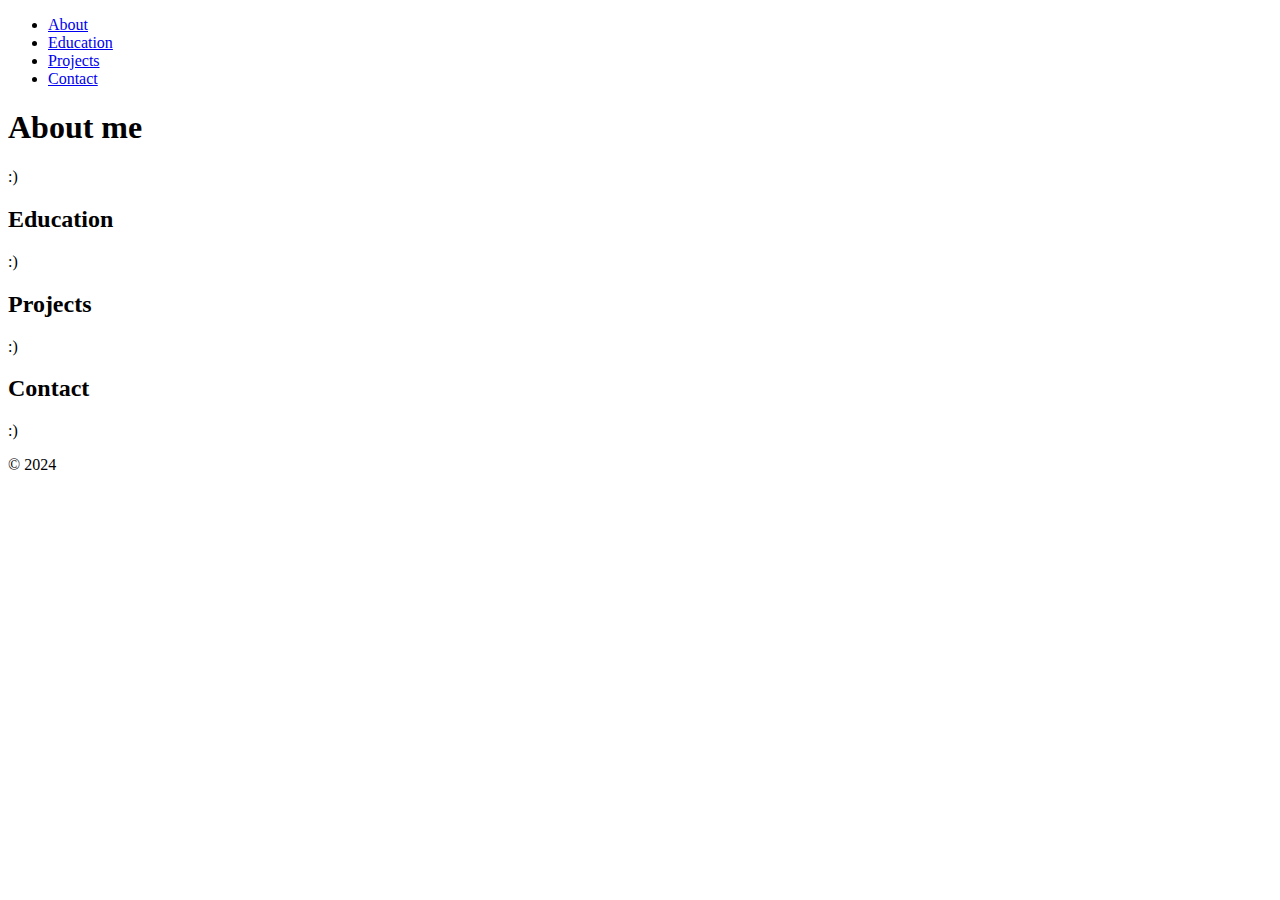
==== index.html @ d1e6a961 "feat: Initial portfolio structure" ====
<!DOCTYPE html>
<html lang="cs">
<head>
    <meta charset="UTF-8">
    <meta name="viewport" content="width=device-width, initial-scale=1.0">
    <title>Portfolio</title>
    <link rel="stylesheet" href="css/style.css">
</head>
<body>
<header>
    <nav>
        <ul>
            <li><a href="#about">About</a></li>
            <li><a href="#education">Education</a></li>
            <li><a href="#projects">Projects</a></li>
            <li><a href="#contact">Contact</a></li>
        </ul>
    </nav>
</header>

<section id="about">
    <h1>About me</h1>
    <p>:)</p>
</section>

<section id="education">
    <h2>Education</h2>
    <p>:)</p>
</section>

<section id="projects">
    <h2>Projects</h2>
    <p>:)</p>
</section>

<section id="contact">
    <h2>Contact</h2>
    <p>:)</p>
</section>

<footer>
    <p>&copy; 2024</p>
</footer>
</body>
</html>
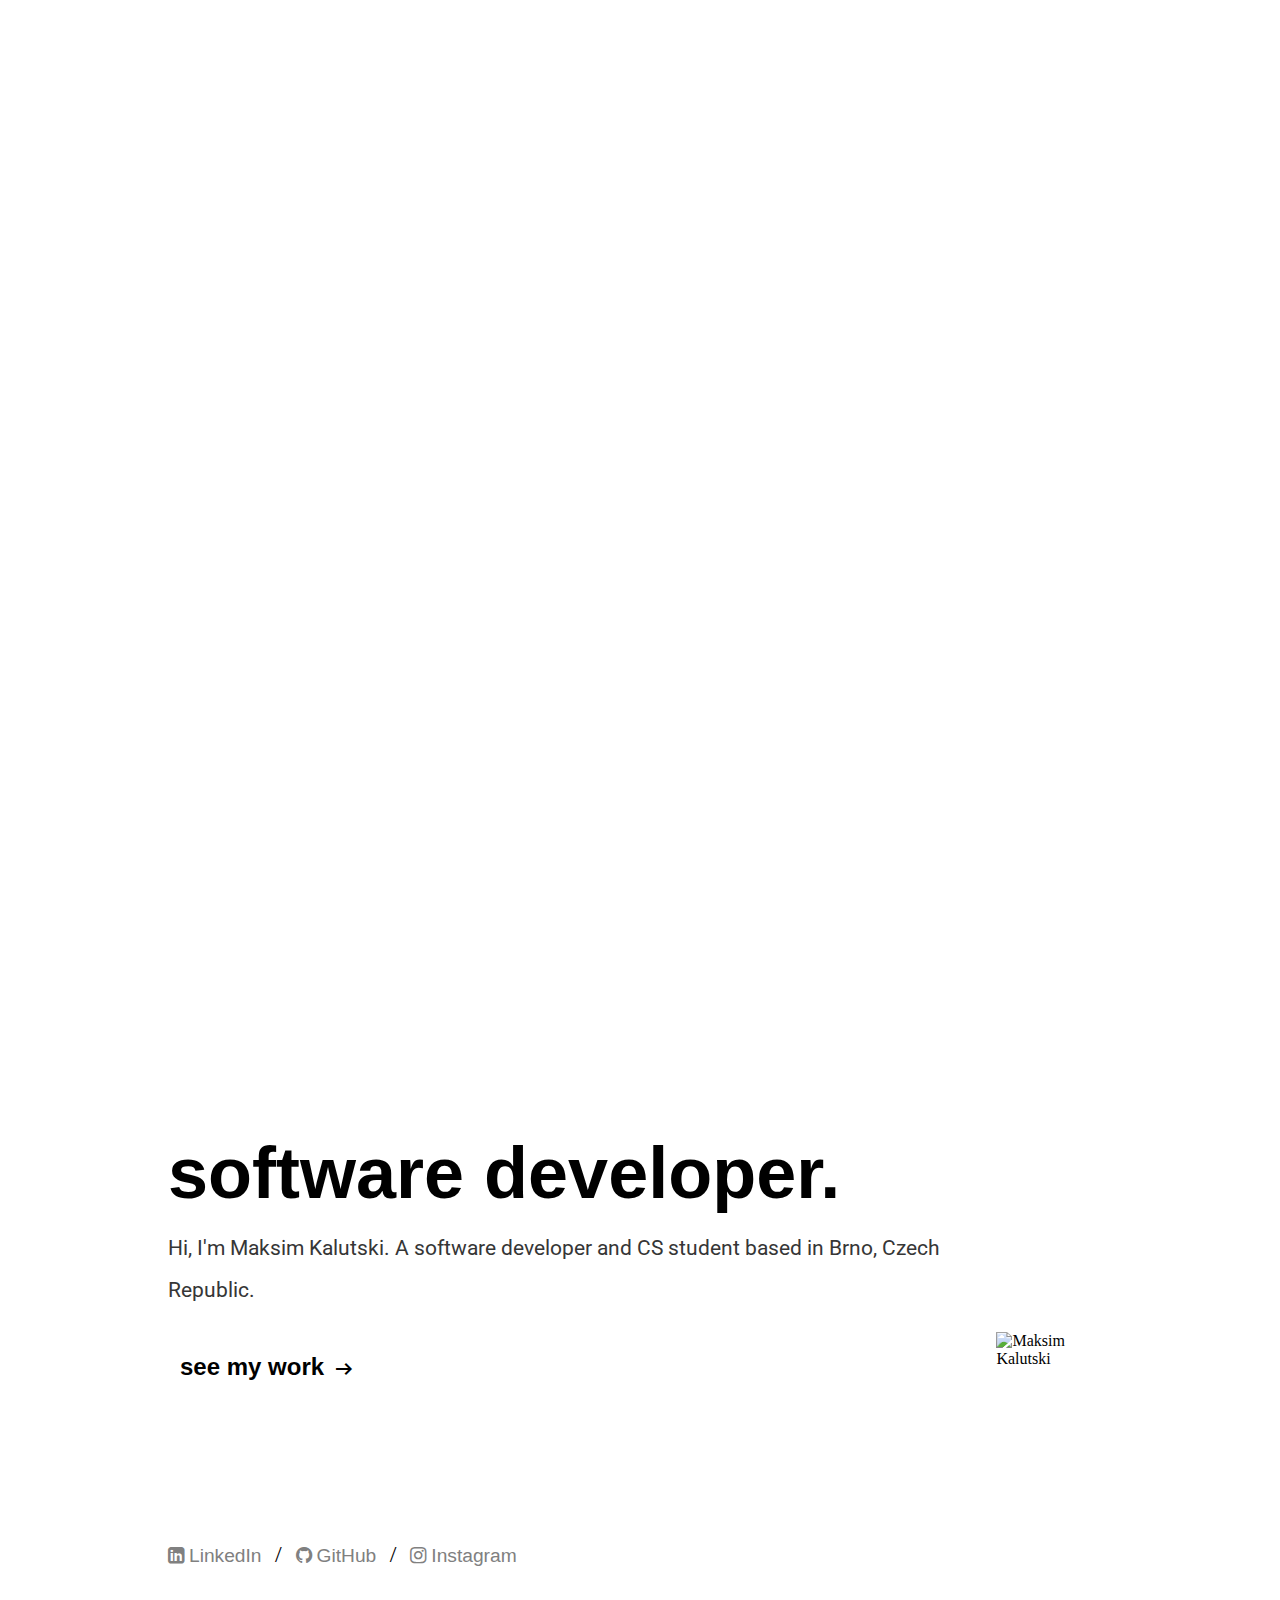
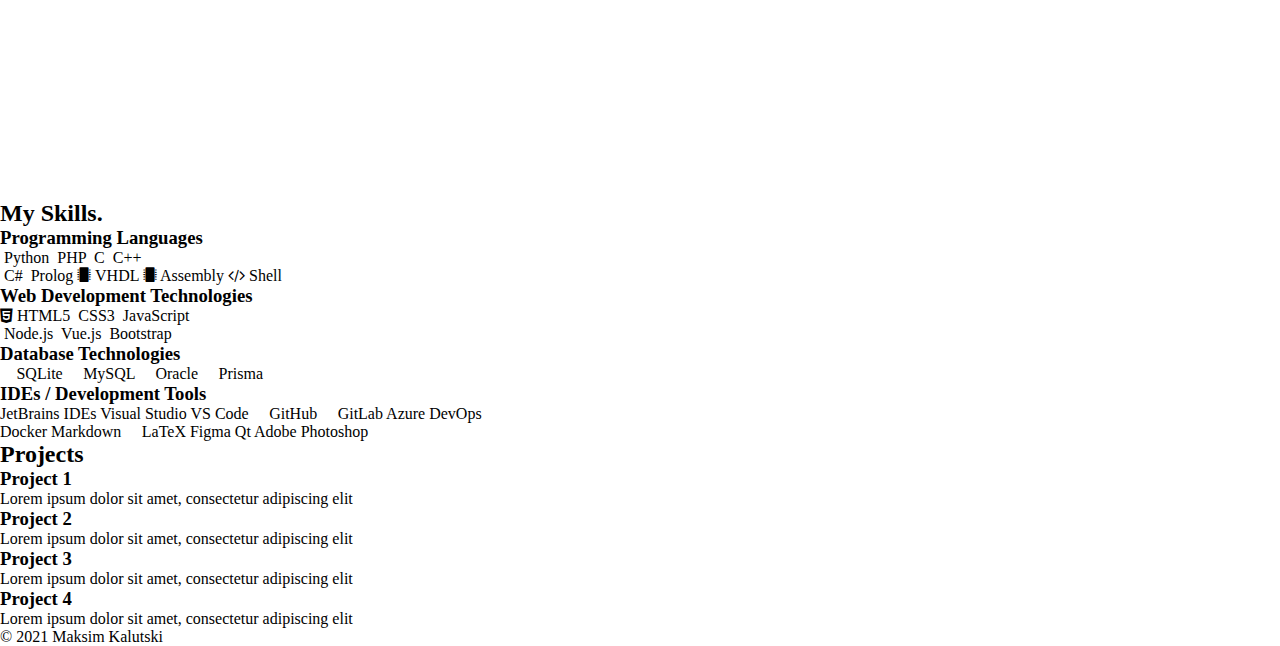
==== commit e22e79bc: "feat: added scroll on to button" ====
--- a/index.html
+++ b/index.html
@@ -3,43 +3,185 @@
 <head>
     <meta charset="UTF-8">
     <meta name="viewport" content="width=device-width, initial-scale=1.0">
-    <title>Portfolio</title>
+    <title>Maksim Kalutski</title>
+    <meta name="viewport" content="width=device-width, initial-scale=1">
+    <link rel="stylesheet" href="https://cdnjs.cloudflare.com/ajax/libs/font-awesome/4.7.0/css/font-awesome.min.css">
+    <link rel="stylesheet" href="https://fonts.googleapis.com/icon?family=Material+Icons">
+    <link rel="stylesheet"
+          href="https://fonts.googleapis.com/css2?family=Material+Symbols+Outlined:opsz,wght,FILL,GRAD@24,400,0,0"/>
     <link rel="stylesheet" href="css/style.css">
 </head>
 <body>
+<script src="js/main.js"></script>
+
+<button class="hamburger-button" aria-label="Toggle navigation">
+    <i class="material-icons">menu</i>
+</button>
 <header>
-    <nav>
-        <ul>
-            <li><a href="#about">About</a></li>
-            <li><a href="#education">Education</a></li>
-            <li><a href="#projects">Projects</a></li>
-            <li><a href="#contact">Contact</a></li>
-        </ul>
-    </nav>
+    <div class="nav-container">
+        <div class="hamburger">
+            <div class="line"></div>
+            <div class="line"></div>
+            <div class="line"></div>
+        </div>
+        <nav class="nav-bar">
+            <ul>
+                <li><a href="#about">About</a></li>
+                <li><a href="#skills">Skills</a></li>
+                <li><a href="#projects">Projects</a></li>
+            </ul>
+        </nav>
+    </div>
+    <div class="name">
+        <h1>
+            <span class="name-part">Maksim</span>
+            <span class="name-part">Kalutski</span>
+        </h1>
+    </div>
+    <div class="scroll-down-arrow">
+        <i class="material-icons">expand_more</i>
+    </div>
 </header>
 
 <section id="about">
-    <h1>About me</h1>
-    <p>:)</p>
+    <div class="about-content">
+        <div class="right">
+            <img src="images/me.jpg" alt="Maksim Kalutski">
+        </div>
+        <div class="left">
+            <h1>Software Developer.</h1>
+            <p> Hi, I'm Maksim Kalutski. A software developer and CS student based in Brno, Czech Republic. </p>
+
+            <h2>
+                <a href="#projects">
+                    See my work
+                    <span class="material-symbols-outlined">arrow_right_alt</span>
+                </a>
+            </h2>
+
+            <div class="social-links">
+                <span><a href="https://www.linkedin.com/in/maksim-kalutski-3b0784299/" target="_blank"
+                         rel="noopener noreferrer">
+                    <i class="fa fa-linkedin-square"></i><span>LinkedIn</span>
+                </a></span>
+                <span><a href="https://github.com/Defancet/" target="_blank" rel="noopener noreferrer">
+                    <i class="fa fa-github"></i><span>GitHub</span>
+                </a></span>
+                <span><a href="https://www.instagram.com/defancet/" target="_blank" rel="noopener noreferrer">
+                    <i class="fa fa-instagram"></i><span>Instagram</span>
+                </a></span>
+            </div>
+
+        </div>
+    </div>
 </section>
 
-<section id="education">
-    <h2>Education</h2>
-    <p>:)</p>
+<section id="skills">
+    <div class="skills-content">
+        <h2>My Skills.</h2>
+        <div class="skills-container">
+            <div class="skills-left">
+                <div class="programming-languages">
+                    <h3>Programming Languages</h3>
+                    <div class="programming-languages-left">
+                        <i class="fa fa-python"></i> <span>Python</span>
+                        <i class="fa fa-php"></i> <span>PHP</span>
+                        <i class="fa fa-cuttlefish"></i> <span>C</span>
+                        <i class="fa fa-cuttlefish"></i> <span>C++</span>
+                    </div>
+                    <div class="programming-languages-right">
+                        <i class="fa fa-cuttlefish"></i> <span>C#</span>
+                        <i class="fa fa-laptop-code"></i> <span>Prolog</span>
+                        <i class="fa fa-microchip"></i> <span>VHDL</span>
+                        <i class="fa fa-microchip"></i> <span>Assembly</span>
+                        <i class="fa fa-code"></i> <span>Shell</span>
+                    </div>
+                </div>
+                <div class="web-development">
+                    <h3>Web Development Technologies</h3>
+                    <div class="web-development-left">
+                        <i class="fa fa-html5"></i> <span>HTML5</span>
+                        <i class="fa fa-css3-alt"></i> <span>CSS3</span>
+                        <i class="fa fa-js-square"></i> <span>JavaScript</span>
+                    </div>
+                    <div class="web-development-right">
+                        <i class="fa fa-node"></i> <span>Node.js</span>
+                        <i class="fa fa-vuejs"></i> <span>Vue.js</span>
+                        <i class="fa fa-bootstrap"></i> <span>Bootstrap</span>
+                    </div>
+                </div>
+            </div>
+            <div class="skills-right">
+                <div class="database">
+                    <h3>Database Technologies</h3>
+                    <i class="fas fa-database"></i> <span>SQLite</span>
+                    <i class="fas fa-database"></i> <span>MySQL</span>
+                    <i class="fas fa-database"></i> <span>Oracle</span>
+                    <i class="fas fa-server"></i> <span>Prisma</span>
+                </div>
+                <div class="development">
+                    <h3>IDEs / Development Tools</h3>
+                    <div class="development-left">
+                        <i class="fas fa-laptop-code"></i> <span>JetBrains IDEs</span>
+                        <i class="fab fa-visual-studio"></i> <span>Visual Studio</span>
+                        <i class="fab fa-visual-studio-code"></i> <span>VS Code</span>
+                        <i class="fab fa-github"></i> <span>GitHub</span>
+                        <i class="fab fa-gitlab"></i> <span>GitLab</span>
+                        <i class="fab fa-azure"></i> <span>Azure DevOps</span>
+                    </div>
+                    <div class="development-right">
+                        <i class="fab fa-docker"></i> <span>Docker</span>
+                        <i class="fab fa-markdown"></i> <span>Markdown</span>
+                        <i class="fas fa-code"></i> <span>LaTeX</span>
+                        <i class="fab fa-figma"></i> <span>Figma</span>
+                        <i class="fab fa-qt"></i> <span>Qt</span>
+                        <i class="fab fa-adobe"></i> <span>Adobe Photoshop</span>
+                    </div>
+                </div>
+            </div>
+        </div>
+    </div>
 </section>
 
+
 <section id="projects">
-    <h2>Projects</h2>
-    <p>:)</p>
+    <div class="projects-content">
+        <h2>Projects</h2>
+        <div class="projects-container">
+            <div class="project">
+                <h3>Project 1</h3>
+                <p>Lorem ipsum dolor sit amet, consectetur adipiscing elit
+                </p>
+            </div>
+            <div class="project">
+                <h3>Project 2</h3>
+                <p>Lorem ipsum dolor sit amet, consectetur adipiscing elit
+                </p>
+            </div>
+            <div class="project">
+                <h3>Project 3</h3>
+                <p>Lorem ipsum dolor sit amet, consectetur adipiscing elit
+                </p>
+            </div>
+            <div class="project">
+                <h3>Project 4</h3>
+                <p>Lorem ipsum dolor sit amet, consectetur adipiscing elit
+                </p>
+            </div>
+        </div>
+    </div>
 </section>
 
-<section id="contact">
-    <h2>Contact</h2>
-    <p>:)</p>
-</section>
+<button id="scroll-up" aria-label="Scroll to top" style="display: none;">
+    <img width="50" height="50" src="https://img.icons8.com/ios/50/long-arrow-up--v1.png" alt="long-arrow-up--v1"/>
+    <span>Scroll to top</span>
+</button>
 
 <footer>
-    <p>&copy; 2024</p>
+    <div class="footer-container">
+        <p>&copy; 2021 Maksim Kalutski</p>
+    </div>
+
 </footer>
 </body>
 </html>--- a/css/style.css
+++ b/css/style.css
@@ -0,0 +1,488 @@
+@import url('https://fonts.googleapis.com/css2?family=Roboto:ital,wght@0,100;0,300;0,400;0,500;0,700;0,900;1,100;1,300;1,400;1,500;1,700;1,900&display=swap');
+@import url('https://fonts.googleapis.com/css2?family=Poppins:ital,wght@0,100;0,200;0,300;0,400;0,500;0,600;0,700;0,800;0,900;1,100;1,200;1,300;1,400;1,500;1,600;1,700;1,800;1,900&display=swap');
+
+@font-face {
+    font-family: 'Visuelt Pro';
+    src: url('../fonts/VisueltPro-Black.ttf') format('truetype');
+}
+
+@font-face {
+    font-family: 'Visuelt Pro Regular';
+    src: url('../fonts/VisueltPro-Regular.ttf') format('truetype');
+}
+
+@font-face {
+    font-family: 'Visuelt Pro Medium';
+    src: url('../fonts/VisueltPro-Medium.ttf') format('truetype');
+    font-weight: 1000;
+}
+
+* {
+    margin: 0;
+    padding: 0;
+    box-sizing: border-box;
+    text-decoration: none;
+    list-style: none;
+}
+
+body {
+    min-height: 100vh;
+}
+
+html {
+    scroll-behavior: smooth;
+}
+
+header {
+    background: white url('../images/header.png') center center / cover no-repeat fixed;
+    width: 100%;
+    height: 100vh;
+}
+
+/* navbar */
+.nav-container {
+    position: fixed;
+    top: 0;
+    width: 100%;
+    transition: 0.5s ease;
+    z-index: 998;
+    animation: slideDown 0.5s ease forwards;
+    text-transform: uppercase;
+    background-color: transparent;
+}
+
+.nav-container.scrolled {
+    background-color: white;
+
+}
+
+.hamburger-button.scrolled  .material-icons {
+    color: black;
+}
+
+.hamburger {
+    display: flex;
+    flex-direction: column;
+    justify-content: center;
+    align-items: center;
+}
+
+.hamburger-button {
+    display: none;
+    background: none;
+    border: none;
+    cursor: pointer;
+    z-index: 999;
+}
+
+.hamburger-button .material-icons {
+    font-size: 50px;
+    color: white;
+    transition: color 0.5s;
+}
+
+.scrolled .hamburger-button .material-icons,
+.hamburger-button.active .material-icons {
+    color: black;
+}
+
+.nav-container .nav-bar ul li a {
+    font-family: "Visuelt Pro Medium", sans-serif;
+    position: relative;
+    overflow: hidden;
+    display: block;
+    color: white;
+    font-size: 2em;
+    padding: 10px 10px;
+    margin: 15px;
+    transition: color 0.5s, background-color 0.5s;
+}
+
+.nav-container .nav-bar ul li a::after {
+    content: '';
+    position: absolute;
+    width: 8px;
+    height: 8px;
+    bottom: 0;
+    left: calc(50% - 5px);
+    background-color: white;
+    border-radius: 50%;
+    opacity: 0;
+    transition: 0.5s;
+}
+
+.nav-container .nav-bar ul li a:hover::after,
+.nav-container .nav-bar ul li a:focus::after,
+.nav-container .nav-bar ul li.active a::after {
+    opacity: 1;
+}
+
+.nav-container.scrolled .nav-bar ul li a {
+    color: black;
+}
+
+.nav-container.scrolled .nav-bar ul li a::after {
+    background-color: black;
+}
+
+.nav-container.scrolled .nav-bar ul li a {
+    color: black;
+}
+
+.nav-bar.active ul li a {
+    color: black;
+}
+
+.nav-bar.active ul li a::after {
+    background-color: black;
+}
+
+.nav-bar ul {
+    display: flex;
+    justify-content: center;
+}
+
+body.no-scroll {
+    overflow: hidden;
+    height: 100%;
+}
+
+@keyframes slideDown {
+    from {
+        top: -100%;
+    }
+    to {
+        top: 0;
+    }
+}
+
+/* name */
+header .name {
+    display: flex;
+    justify-content: center;
+    align-items: center;
+    padding: 10vw;
+    width: 100%;
+    height: 100%;
+}
+
+header .name h1 {
+    font-family: 'Poppins', sans-serif;
+    color: white;
+    font-size: 8vw;
+    transition: 0.5s ease;
+}
+
+header .name h1:hover {
+    -webkit-text-stroke: 2px white;
+    color: transparent;
+}
+
+.name h1 .name-part:first-child {
+    display: inline-block;
+    animation: slideFromLeft 0.5s ease-out forwards;
+}
+
+.name h1 .name-part:last-child {
+    display: inline-block;
+    animation: slideFromRight 0.5s ease-out forwards;
+}
+
+@keyframes slideFromLeft {
+    from {
+        transform: translateX(-100%);
+        opacity: 0;
+    }
+    to {
+        transform: translateX(0);
+        opacity: 1;
+    }
+}
+
+@keyframes slideFromRight {
+    from {
+        transform: translateX(100%);
+        opacity: 0;
+    }
+    to {
+        transform: translateX(0);
+        opacity: 1;
+    }
+}
+
+
+/* arrow */
+.scroll-down-arrow {
+    position: absolute;
+    bottom: 20px;
+    left: 50%;
+    transform: translateX(-50%);
+    font-size: 4rem;
+    color: white;
+    animation: bounce 3s infinite;
+}
+
+.name h1, .scroll-down-arrow {
+    transition: opacity 0.5s ease-out;
+}
+
+.scrolled .name h1,
+.scrolled .scroll-down-arrow {
+    opacity: 0;
+    transition: opacity 0.5s ease-in;
+}
+
+@keyframes bounce {
+    0%, 20%, 50%, 80%, 100% {
+        transform: translateX(-50%) translateY(0);
+    }
+    40% {
+        transform: translateX(-50%) translateY(-10px);
+    }
+    60% {
+        transform: translateX(-50%) translateY(-5px);
+    }
+}
+
+@media only screen and (max-width: 1320px) {
+    .nav-container {
+        padding: 0 50px;
+    }
+}
+
+@media only screen and (max-width: 1100px) {
+    .nav-container {
+        padding: 0 30px;
+    }
+}
+
+/* about */
+#about {
+    display: flex;
+    align-items: center;
+    justify-content: center;
+    padding: 50px;
+    width: 100%;
+    height: 100vh;
+}
+
+#about .about-content {
+    display: flex;
+    width: 80%;
+    max-width: 1200px;
+    align-items: center;
+}
+
+#about .right {
+    order: 2;
+    padding-left: 20px;
+}
+
+#about .right img {
+    width: 500px;
+    height: auto;
+}
+
+#about .left {
+    order: 1;
+    flex-grow: 1;
+    padding-right: 20px;
+}
+
+#about .left h1 {
+    font-family: "Visuelt Pro", sans-serif;
+    text-transform: lowercase;
+    font-size: 4.5em;
+    margin-bottom: 0.2em;
+}
+
+#about .left p {
+    font-family: "Roboto", sans-serif;
+    font-size: 1.3em;
+    color: #363636;
+    margin-bottom: 2em;
+    line-height: 2em;
+}
+
+#about .left h2 a {
+    text-decoration: none;
+    color: black;
+    transition: 0.3s ease-in-out;
+}
+
+#about .left h2 a:hover {
+    color: black;
+    filter: drop-shadow(5px 0 10px gray);
+}
+
+#about .left h2 {
+    font-family: "Visuelt Pro", sans-serif;
+    text-transform: lowercase;
+    font-size: 1.5em;
+    margin-left: 0.5em;
+}
+
+#about .social-links {
+    margin-top: 10em;
+}
+
+#about .social-links a {
+    font-family: "Visuelt Pro Regular", sans-serif;
+    color: gray;
+    font-size: 1.2em;
+    text-decoration: none;
+    list-style-type: none;
+}
+
+#about .social-links a span:hover {
+    border-bottom: 1px solid gray;
+    padding-bottom: 1px;
+}
+
+#about .material-symbols-outlined {
+    vertical-align: middle;
+    margin-left: 1px;
+}
+
+#about .social-links i {
+    font-size: 1em;
+    margin-right: 5px;
+}
+
+#about .social-links span:not(:last-child)::after {
+    content: " / ";
+    margin: 8px;
+    color: black;
+    font-size: 1.5rem;
+}
+
+/* scroll on top button */
+#scroll-up {
+    position: fixed;
+    bottom: 60px;
+    right: 30px;
+    color: black;
+    background: transparent;
+    border: none;
+    outline: none;
+    cursor: pointer;
+    display: flex;
+    flex-direction: column;
+    align-items: center;
+    transition: 0.3s ease-in-out;
+}
+
+#scroll-up img {
+    width: 30px;
+    height: 50px;
+    margin-bottom: 5px;
+}
+
+#scroll-up span {
+    font-family: "Visuelt Pro", sans-serif;
+    text-transform: uppercase;
+    font-size: 1.4em;
+    writing-mode: sideways-lr;
+    text-orientation: upright;
+}
+
+#scroll-up:hover {
+    filter: drop-shadow(5px 0 10px gray);
+}
+
+@media only screen and (max-width: 575px) {
+    .hamburger-button {
+        display: block;
+        position: fixed;
+        right: 20px;
+        top: 20px;
+    }
+
+    .hamburger .line {
+        width: 0;
+        height: 30px;
+        background: white;
+        margin: 0;
+    }
+
+    .nav-bar {
+        display: none;
+        position: absolute;
+    }
+
+    .nav-bar.active {
+        position: fixed;
+        display: flex;
+        align-items: center;
+        justify-content: center;
+        width: 100%;
+        height: 100%;
+        top: 0;
+        left: 0;
+        background-color: white;
+    }
+
+    .nav-bar ul {
+        display: block;
+        text-align: center;
+        transition: 0.5s;
+    }
+}
+
+@media only screen and (min-width: 576px) and (max-width: 767px) {
+    .hamburger-button {
+        display: block;
+        position: fixed;
+        right: 20px;
+        top: 20px;
+    }
+
+    .hamburger .line {
+        width: 0;
+        height: 30px;
+        background: white;
+        margin: 0;
+    }
+
+    .nav-bar {
+        display: none;
+        position: absolute;
+    }
+
+    .nav-bar.active {
+        position: fixed;
+        display: flex;
+        align-items: center;
+        justify-content: center;
+        width: 100%;
+        height: 100%;
+        top: 0;
+        left: 0;
+        background-color: white;
+    }
+
+    .nav-bar ul {
+        display: block;
+        text-align: center;
+        transition: 0.5s;
+    }
+}
+
+@media only screen and (min-width: 768px) and (max-width: 991px) {
+    .about-content {
+        flex-direction: column;
+    }
+
+    .left, .right {
+        flex: none;
+        width: 100%;
+    }
+}
+
+@media only screen and (min-width: 992px) and (max-width: 1199px) {
+
+}
+
+@media only screen and (min-width: 1200px) {
+
+}
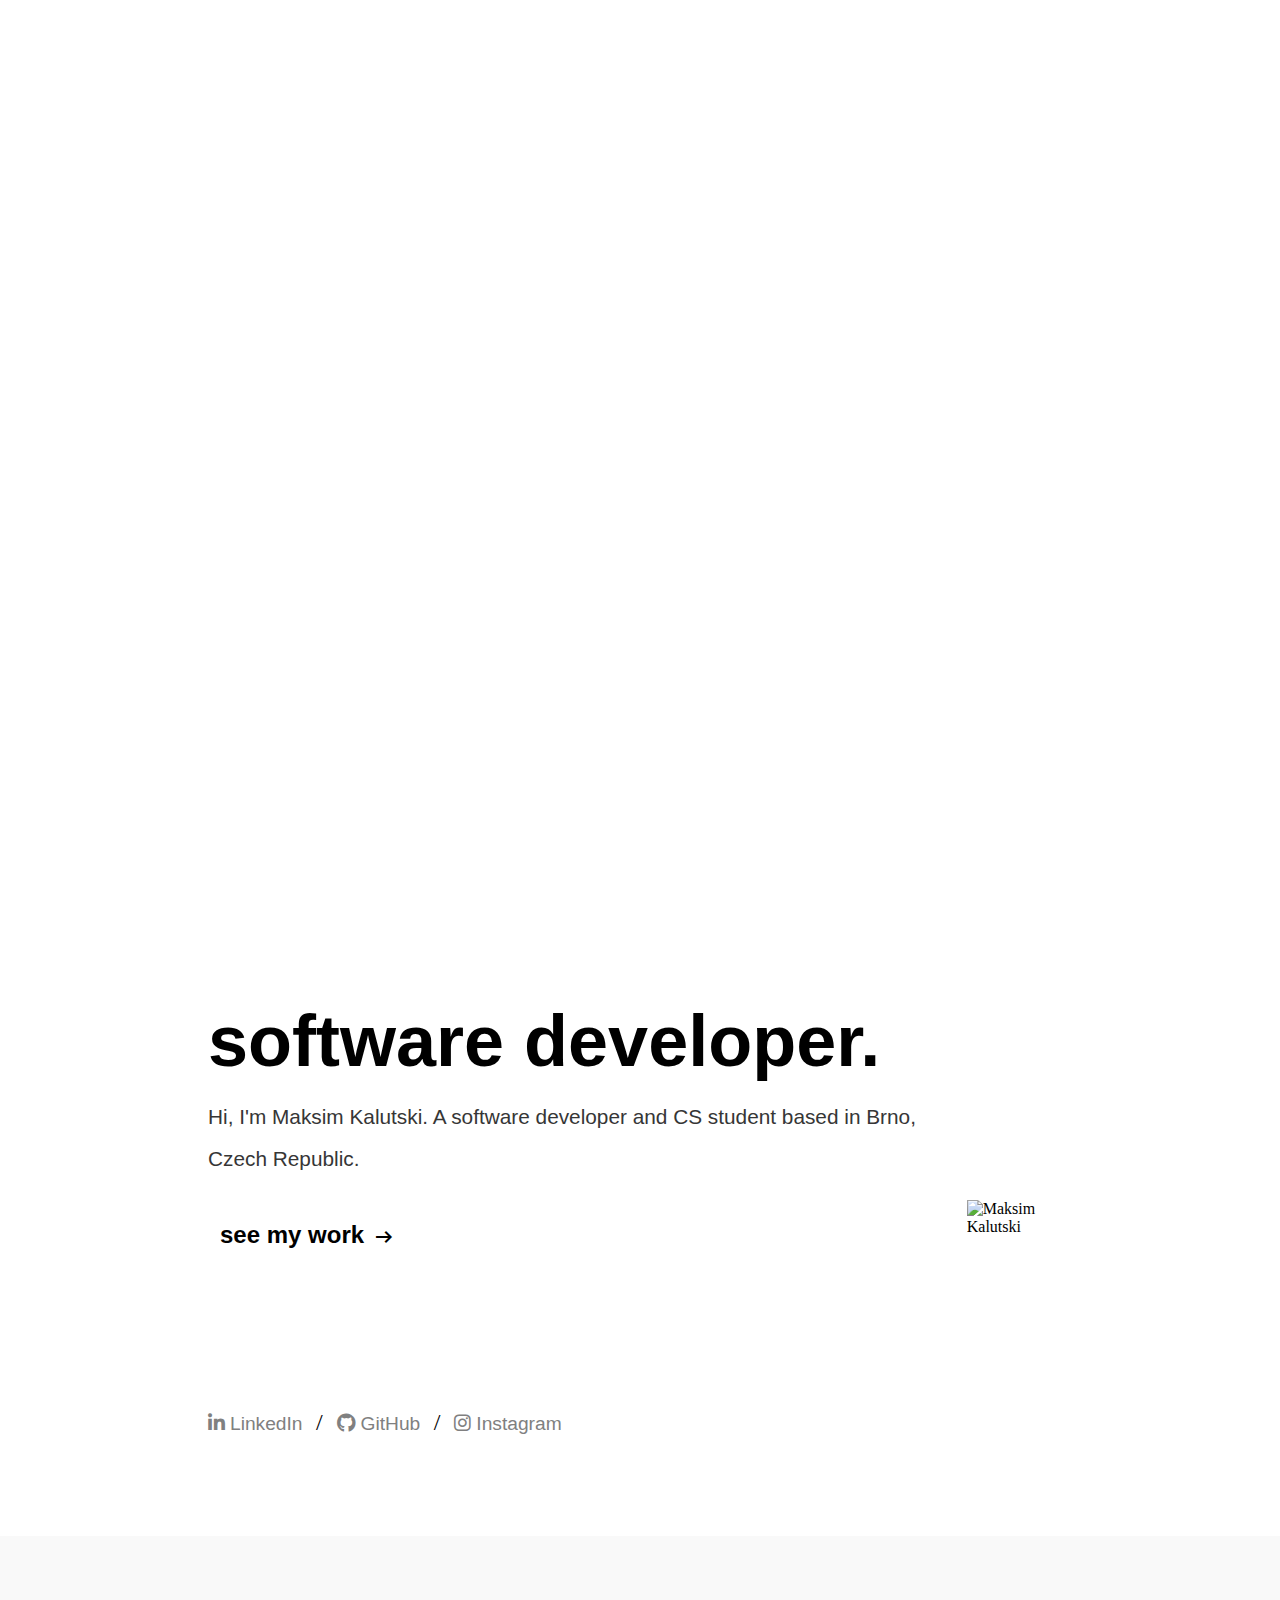
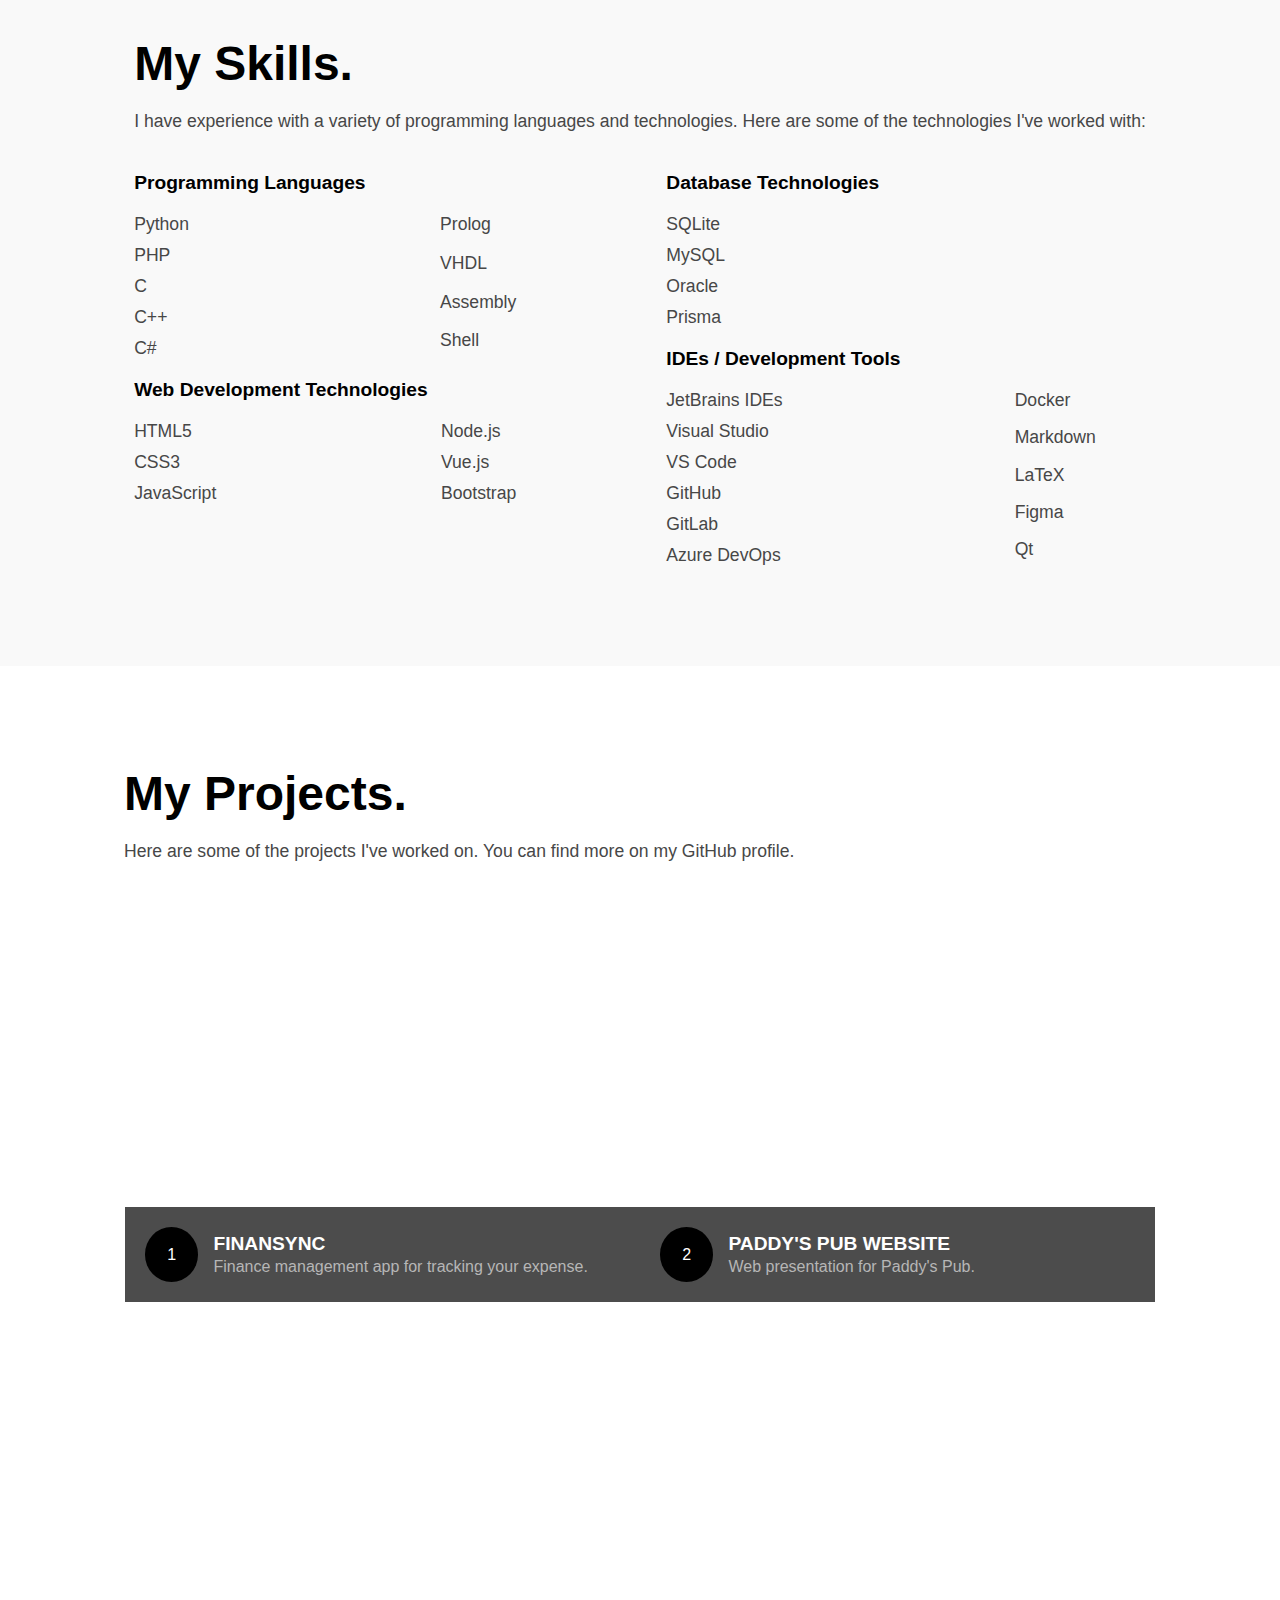
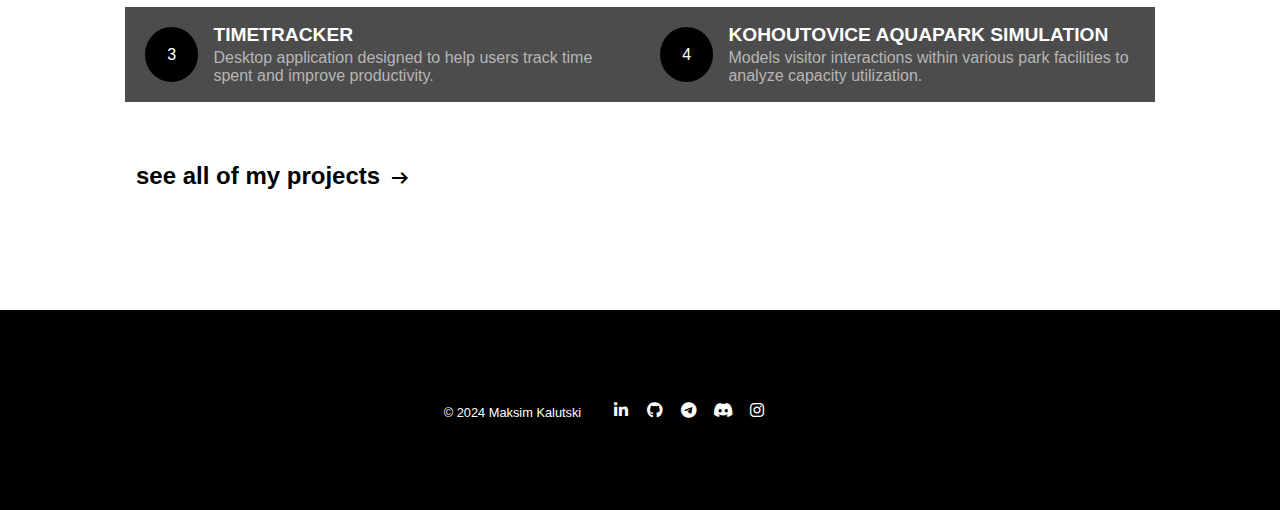
==== commit 6769c2ce: "adapted the grid for projects when changing screen size" ====
--- a/index.html
+++ b/index.html
@@ -5,10 +5,11 @@
     <meta name="viewport" content="width=device-width, initial-scale=1.0">
     <title>Maksim Kalutski</title>
     <meta name="viewport" content="width=device-width, initial-scale=1">
-    <link rel="stylesheet" href="https://cdnjs.cloudflare.com/ajax/libs/font-awesome/4.7.0/css/font-awesome.min.css">
+    <link rel="stylesheet" href="https://cdnjs.cloudflare.com/ajax/libs/font-awesome/6.0.0-beta3/css/all.min.css">
     <link rel="stylesheet" href="https://fonts.googleapis.com/icon?family=Material+Icons">
     <link rel="stylesheet"
           href="https://fonts.googleapis.com/css2?family=Material+Symbols+Outlined:opsz,wght,FILL,GRAD@24,400,0,0"/>
+
     <link rel="stylesheet" href="css/style.css">
 </head>
 <body>
@@ -51,27 +52,24 @@
         <div class="left">
             <h1>Software Developer.</h1>
             <p> Hi, I'm Maksim Kalutski. A software developer and CS student based in Brno, Czech Republic. </p>
-
             <h2>
                 <a href="#projects">
                     See my work
                     <span class="material-symbols-outlined">arrow_right_alt</span>
                 </a>
             </h2>
-
             <div class="social-links">
                 <span><a href="https://www.linkedin.com/in/maksim-kalutski-3b0784299/" target="_blank"
                          rel="noopener noreferrer">
-                    <i class="fa fa-linkedin-square"></i><span>LinkedIn</span>
+                    <i class="fa-brands fa-linkedin-in"></i><span>LinkedIn</span>
                 </a></span>
                 <span><a href="https://github.com/Defancet/" target="_blank" rel="noopener noreferrer">
-                    <i class="fa fa-github"></i><span>GitHub</span>
+                    <i class="fa-brands fa-github"></i><span>GitHub</span>
                 </a></span>
                 <span><a href="https://www.instagram.com/defancet/" target="_blank" rel="noopener noreferrer">
-                    <i class="fa fa-instagram"></i><span>Instagram</span>
-                </a></span>
-            </div>
-
+                    <i class="fa-brands fa-instagram"></i><span>Instagram</span>
+                </a></span>
+            </div>
         </div>
     </div>
 </section>
@@ -79,63 +77,64 @@
 <section id="skills">
     <div class="skills-content">
         <h2>My Skills.</h2>
+        <p>I have experience with a variety of programming languages and technologies. Here are some of the
+            technologies I've worked with:</p>
         <div class="skills-container">
             <div class="skills-left">
+                <h3>Programming Languages</h3>
                 <div class="programming-languages">
-                    <h3>Programming Languages</h3>
                     <div class="programming-languages-left">
-                        <i class="fa fa-python"></i> <span>Python</span>
-                        <i class="fa fa-php"></i> <span>PHP</span>
-                        <i class="fa fa-cuttlefish"></i> <span>C</span>
-                        <i class="fa fa-cuttlefish"></i> <span>C++</span>
+                        <span>Python</span>
+                        <span>PHP</span>
+                        <span>C</span>
+                        <span>C++</span>
+                        <span>C#</span>
                     </div>
                     <div class="programming-languages-right">
-                        <i class="fa fa-cuttlefish"></i> <span>C#</span>
-                        <i class="fa fa-laptop-code"></i> <span>Prolog</span>
-                        <i class="fa fa-microchip"></i> <span>VHDL</span>
-                        <i class="fa fa-microchip"></i> <span>Assembly</span>
-                        <i class="fa fa-code"></i> <span>Shell</span>
-                    </div>
-                </div>
+                        <span>Prolog</span>
+                        <span>VHDL</span>
+                        <span>Assembly</span>
+                        <span>Shell</span>
+                    </div>
+                </div>
+                <h3>Web Development Technologies</h3>
                 <div class="web-development">
-                    <h3>Web Development Technologies</h3>
                     <div class="web-development-left">
-                        <i class="fa fa-html5"></i> <span>HTML5</span>
-                        <i class="fa fa-css3-alt"></i> <span>CSS3</span>
-                        <i class="fa fa-js-square"></i> <span>JavaScript</span>
+                        <span>HTML5</span>
+                        <span>CSS3</span>
+                        <span>JavaScript</span>
                     </div>
                     <div class="web-development-right">
-                        <i class="fa fa-node"></i> <span>Node.js</span>
-                        <i class="fa fa-vuejs"></i> <span>Vue.js</span>
-                        <i class="fa fa-bootstrap"></i> <span>Bootstrap</span>
+                        <span>Node.js</span>
+                        <span>Vue.js</span>
+                        <span>Bootstrap</span>
                     </div>
                 </div>
             </div>
             <div class="skills-right">
+                <h3>Database Technologies</h3>
                 <div class="database">
-                    <h3>Database Technologies</h3>
-                    <i class="fas fa-database"></i> <span>SQLite</span>
-                    <i class="fas fa-database"></i> <span>MySQL</span>
-                    <i class="fas fa-database"></i> <span>Oracle</span>
-                    <i class="fas fa-server"></i> <span>Prisma</span>
-                </div>
+                    <span>SQLite</span>
+                    <span>MySQL</span>
+                    <span>Oracle</span>
+                    <span>Prisma</span>
+                </div>
+                <h3>IDEs / Development Tools</h3>
                 <div class="development">
-                    <h3>IDEs / Development Tools</h3>
                     <div class="development-left">
-                        <i class="fas fa-laptop-code"></i> <span>JetBrains IDEs</span>
-                        <i class="fab fa-visual-studio"></i> <span>Visual Studio</span>
-                        <i class="fab fa-visual-studio-code"></i> <span>VS Code</span>
-                        <i class="fab fa-github"></i> <span>GitHub</span>
-                        <i class="fab fa-gitlab"></i> <span>GitLab</span>
-                        <i class="fab fa-azure"></i> <span>Azure DevOps</span>
+                        <span>JetBrains IDEs</span>
+                        <span>Visual Studio</span>
+                        <span>VS Code</span>
+                        <span>GitHub</span>
+                        <span>GitLab</span>
+                        <span>Azure DevOps</span>
                     </div>
                     <div class="development-right">
-                        <i class="fab fa-docker"></i> <span>Docker</span>
-                        <i class="fab fa-markdown"></i> <span>Markdown</span>
-                        <i class="fas fa-code"></i> <span>LaTeX</span>
-                        <i class="fab fa-figma"></i> <span>Figma</span>
-                        <i class="fab fa-qt"></i> <span>Qt</span>
-                        <i class="fab fa-adobe"></i> <span>Adobe Photoshop</span>
+                        <span>Docker</span>
+                        <span>Markdown</span>
+                        <span>LaTeX</span>
+                        <span>Figma</span>
+                        <span>Qt</span>
                     </div>
                 </div>
             </div>
@@ -143,45 +142,96 @@
     </div>
 </section>
 
-
 <section id="projects">
-    <div class="projects-content">
-        <h2>Projects</h2>
-        <div class="projects-container">
-            <div class="project">
-                <h3>Project 1</h3>
-                <p>Lorem ipsum dolor sit amet, consectetur adipiscing elit
-                </p>
-            </div>
-            <div class="project">
-                <h3>Project 2</h3>
-                <p>Lorem ipsum dolor sit amet, consectetur adipiscing elit
-                </p>
-            </div>
-            <div class="project">
-                <h3>Project 3</h3>
-                <p>Lorem ipsum dolor sit amet, consectetur adipiscing elit
-                </p>
-            </div>
-            <div class="project">
-                <h3>Project 4</h3>
-                <p>Lorem ipsum dolor sit amet, consectetur adipiscing elit
-                </p>
-            </div>
+    <div class="wrapper">
+        <div class="head">
+            <h2>My Projects.</h2>
+            <p>Here are some of the projects I've worked on. You can find more on my GitHub profile.</p>
+        </div>
+        <div class="container">
+            <a href="https://github.com/Defancet/money-management-itu-2023" class="card" style="background-image: url('images/project1.png');">
+                <div class="row">
+                    <div class="icon">1</div>
+                    <div class="description">
+                        <h4>FinanSync</h4>
+                        <p>Finance management app for tracking your expense.</p>
+                    </div>
+                </div>
+            </a>
+            <a href="https://github.com/Defancet/fit-itw-pub-web-page" class="card" style="background-image: url('images/project2.png');">
+                <div class="row">
+                    <div class="icon">2</div>
+                    <div class="description">
+                        <h4>Paddy's Pub Website</h4>
+                        <p>Web presentation for Paddy's Pub.</p>
+                    </div>
+                </div>
+            </a>
+            <a href="https://github.com/Defancet/TimeTrackerApp_ICS" class="card" style="background-image: url('images/project3.jpg');">
+                <div class="row">
+                    <div class="icon">3</div>
+                    <div class="description">
+                        <h4>TimeTracker</h4>
+                        <p>Desktop application designed to help users track time spent and improve productivity.</p>
+                    </div>
+                </div>
+            </a>
+            <a href="https://github.com/Defancet/fit-ims-kohoutovice-simulation" class="card" style="background-image: url('images/project4.png');">
+                <div class="row">
+                    <div class="icon">4</div>
+                    <div class="description">
+                        <h4>Kohoutovice Aquapark Simulation</h4>
+                        <p>Models visitor interactions within various park facilities to analyze
+                            capacity utilization.</p>
+                    </div>
+                </div>
+            </a>
+        </div>
+        <div class="all-projects">
+            <h2>
+                <a href="https://github.com/Defancet?tab=repositories" target="_blank" rel="noopener noreferrer">
+                    See all of my projects
+                    <span class="material-symbols-outlined">arrow_right_alt</span>
+                </a>
+            </h2>
         </div>
     </div>
 </section>
+
 
 <button id="scroll-up" aria-label="Scroll to top" style="display: none;">
     <img width="50" height="50" src="https://img.icons8.com/ios/50/long-arrow-up--v1.png" alt="long-arrow-up--v1"/>
-    <span>Scroll to top</span>
+    <span>Top</span>
 </button>
 
-<footer>
-    <div class="footer-container">
-        <p>&copy; 2021 Maksim Kalutski</p>
-    </div>
-
+<footer class="footer">
+    <div class="footer-wrapper">
+        <div class="footer-content">
+            <div class="footer-copyright">
+                <p>
+                    &copy; 2024 Maksim Kalutski
+                </p>
+            </div>
+            <div class="footer-links">
+                <span><a href="https://www.linkedin.com/in/maksim-kalutski-3b0784299/" target="_blank"
+                         rel="noopener noreferrer">
+                    <i class="fa-brands fa-linkedin-in"></i>
+                </a></span>
+                <span><a href="https://github.com/Defancet/" target="_blank" rel="noopener noreferrer">
+                    <i class="fa-brands fa-github"></i>
+                </a></span>
+                <span><a href="https://t.me/defancet" target="_blank" rel="noopener noreferrer">
+                    <i class="fa-brands fa-telegram-plane"></i>
+                </a></span>
+                <span><a href="https://discordapp.com/users/265622414975565824" target="_blank" rel="noopener noreferrer">
+                    <i class="fa-brands fa-discord"></i>
+                </a></span>
+                <span><a href="https://www.instagram.com/defancet/" target="_blank" rel="noopener noreferrer">
+                    <i class="fa-brands fa-instagram"></i>
+                </a></span>
+            </div>
+        </div>
+    </div>
 </footer>
 </body>
 </html>--- a/css/style.css
+++ b/css/style.css
@@ -1,5 +1,6 @@
 @import url('https://fonts.googleapis.com/css2?family=Roboto:ital,wght@0,100;0,300;0,400;0,500;0,700;0,900;1,100;1,300;1,400;1,500;1,700;1,900&display=swap');
 @import url('https://fonts.googleapis.com/css2?family=Poppins:ital,wght@0,100;0,200;0,300;0,400;0,500;0,600;0,700;0,800;0,900;1,100;1,200;1,300;1,400;1,500;1,600;1,700;1,800;1,900&display=swap');
+
 
 @font-face {
     font-family: 'Visuelt Pro';
@@ -25,9 +26,6 @@
     list-style: none;
 }
 
-body {
-    min-height: 100vh;
-}
 
 html {
     scroll-behavior: smooth;
@@ -92,8 +90,8 @@
     overflow: hidden;
     display: block;
     color: white;
-    font-size: 2em;
-    padding: 10px 10px;
+    font-size: 1.5em;
+    padding: 5px 5px;
     margin: 15px;
     transition: color 0.5s, background-color 0.5s;
 }
@@ -101,8 +99,8 @@
 .nav-container .nav-bar ul li a::after {
     content: '';
     position: absolute;
-    width: 8px;
-    height: 8px;
+    width: 6px;
+    height: 6px;
     bottom: 0;
     left: calc(50% - 5px);
     background-color: white;
@@ -261,9 +259,9 @@
     display: flex;
     align-items: center;
     justify-content: center;
-    padding: 50px;
-    width: 100%;
-    height: 100vh;
+    padding: 100px;
+    width: 100%;
+    height: auto;
 }
 
 #about .about-content {
@@ -297,7 +295,7 @@
 }
 
 #about .left p {
-    font-family: "Roboto", sans-serif;
+    font-family: "Visuelt Pro Regular", sans-serif;
     font-size: 1.3em;
     color: #363636;
     margin-bottom: 2em;
@@ -311,8 +309,9 @@
 }
 
 #about .left h2 a:hover {
-    color: black;
-    filter: drop-shadow(5px 0 10px gray);
+    background-color: #e1e1e1;
+    border-radius: 100px;
+    padding: 6px 15px;
 }
 
 #about .left h2 {
@@ -339,7 +338,7 @@
     padding-bottom: 1px;
 }
 
-#about .material-symbols-outlined {
+.material-symbols-outlined {
     vertical-align: middle;
     margin-left: 1px;
 }
@@ -356,12 +355,259 @@
     font-size: 1.5rem;
 }
 
+/* skills */
+#skills {
+    background-color: #f9f9f9;
+    padding: 100px;
+    width: 100%;
+    height: auto;
+    display: flex;
+    align-items: center;
+    justify-content: center;
+}
+
+#skills .skills-content {
+    justify-content: center;
+}
+
+#skills .skills-content p {
+    font-family: "Visuelt Pro Regular" ,sans-serif;
+    font-size: 1.1rem;
+    color: #474747;
+}
+
+#skills .skills-content h2 {
+    font-family: "Visuelt Pro", sans-serif;
+    font-size: 3rem;
+    margin-bottom: 20px;
+}
+
+#skills .skills-content h3 {
+    font-family: "Visuelt Pro Regular", sans-serif;
+    font-size: 1.2rem;
+    margin-top: 20px;
+
+}
+
+#skills .skills-container span {
+    font-family: "Visuelt Pro Regular", sans-serif;
+    font-size: 1.1rem;
+    color: #474747;
+}
+
+#skills .skills-container {
+    display: flex;
+    justify-content: space-between;
+    margin-top: 20px;
+}
+
+#skills .skills-left, .skills-right {
+    width: 100%;
+}
+
+#skills .skills-left {
+    padding-right: 100px;
+}
+
+
+#skills .programming-languages, .web-development, .development, .database {
+    display: flex;
+    justify-content: space-between;
+    margin-top: 20px;
+}
+
+#skills .programming-languages-left, .web-development-left, .web-development-right, .programming-languages-right, .database, .development-left, .development-right {
+    display: grid;
+    grid-gap: 10px;
+    padding-right: 50px;
+}
+
+/* projects */
+#projects {
+    width: 100%;
+    display: grid;
+    justify-content: center;
+    align-items: center;
+    padding: 100px;
+}
+
+#projects .wrapper {
+    width: 100%;
+    height: auto;
+    display: grid;
+    align-items: center;
+    justify-content: center;
+}
+
+#projects .head {
+    margin-left: 1.5em;
+}
+
+#projects h2 {
+    font-family: "Visuelt Pro", sans-serif;
+    font-size: 3em;
+    margin-bottom: 20px;
+}
+
+#projects .head p {
+    font-family: "Visuelt Pro Regular", sans-serif;
+    font-size: 1.1em;
+    color: #474747;
+}
+
+#projects .container {
+    display: grid;
+    grid-template-columns: repeat(2, 1fr);
+    padding: 40px 25px 60px 25px;
+    justify-items: center;
+}
+
+#projects .card {
+    width: 100%;
+    max-width: 600px;
+    min-width: 400px;
+    height: 400px;
+    background-size: cover;
+    cursor: pointer;
+    overflow: hidden;
+    display: flex;
+    align-items: flex-end;
+    transition:  0.3s ease-in-out;
+    background-position: center;
+}
+
+#projects .row {
+    color: white;
+    display: flex;
+    padding: 5px;
+    background: rgba(0,0,0,0.7);
+    width: 100%;
+    transition: 0.3s ease-in-out;
+}
+
+#projects .icon {
+    font-family: 'Visuelt Pro', sans-serif;
+    background: black;
+    color: white;
+    border-radius: 50%;
+    width: 64px;
+    height: 55px;
+    display: flex;
+    justify-content: center;
+    align-items: center;
+    margin: 15px;
+}
+
+
+#projects .description {
+    display: flex;
+    justify-content: center;
+    flex-direction: column;
+    height: auto;
+    min-height: 80px;
+    width: 100%;
+    opacity: 1;
+    transition: opacity .3s ease;
+}
+
+#projects .description h4 {
+    font-family: 'Visuelt Pro', sans-serif;
+    text-transform: uppercase;
+    font-size: 1.2em;
+    padding-bottom: 3px;
+}
+
+#projects .description p {
+    font-family: 'Visuelt Pro Regular', sans-serif;
+    color: #b6b6b6;
+    font-size: 1em;
+}
+
+#projects input {
+    display: none;
+}
+
+#projects .all-projects h2 {
+    font-family: "Visuelt Pro", sans-serif;
+    text-transform: lowercase;
+    font-size: 1.5em;
+    margin-left: 1.5em;
+}
+
+#projects .all-projects h2 a {
+    text-decoration: none;
+    color: black;
+    transition: 0.3s ease-in-out;
+}
+
+#projects h2 a:hover {
+    background-color: #e1e1e1;
+    border-radius: 100px;
+    padding: 6px 15px;
+}
+
+
+
+/* footer */
+footer {
+    width: 100%;
+    position: relative;
+    height: 200px;
+    background: black;
+}
+
+.footer-wrapper {
+    width: 100%;
+    background: black;
+    height: 100%;
+    padding: 0;
+    bottom: 0;
+    float: left;
+    display: flex;
+    align-items: center;
+}
+
+.footer-content {
+    min-width: 450px;
+    width: 100%;
+    height: 70px;
+    padding-left: 5%;
+    padding-right: 10%;
+    display: flex;
+    align-items: center;
+    justify-content: center;
+}
+
+.footer-content p {
+    font-family: "Visuelt Pro", sans-serif;
+    color: white;
+    font-size: 0.8em;
+    padding-top: 5px;
+    padding-right: 25px;
+}
+
+.footer-links i {
+    color: white;
+    transition: color 0.3s, background-color 0.3s;
+    border-radius: 50%;
+    display: inline-block;
+    width: 30px;
+    height: 30px;
+    text-align: center;
+    line-height: 30px;
+}
+
+.footer-links a:hover i {
+    background-color: white;
+    color: black;
+}
+
 /* scroll on top button */
 #scroll-up {
     position: fixed;
-    bottom: 60px;
+    bottom: 50px;
     right: 30px;
-    color: black;
+    color: #363636;
     background: transparent;
     border: none;
     outline: none;
@@ -370,27 +616,36 @@
     flex-direction: column;
     align-items: center;
     transition: 0.3s ease-in-out;
+    z-index: 995;
 }
 
 #scroll-up img {
-    width: 30px;
-    height: 50px;
+    width: 25px;
+    height: 40px;
     margin-bottom: 5px;
+    filter: brightness(22%) contrast(50%);
 }
 
 #scroll-up span {
-    font-family: "Visuelt Pro", sans-serif;
+    font-family: "Visuelt Pro Medium", sans-serif;
     text-transform: uppercase;
-    font-size: 1.4em;
+    font-size: 1.2em;
     writing-mode: sideways-lr;
     text-orientation: upright;
 }
 
-#scroll-up:hover {
-    filter: drop-shadow(5px 0 10px gray);
-}
 
 @media only screen and (max-width: 575px) {
+    /* projects */
+    #projects {
+        padding: 50px;
+    }
+
+    #projects .container {
+        display: grid;
+        grid-template-columns: repeat(1, 1fr);
+    }
+
     .hamburger-button {
         display: block;
         position: fixed;
@@ -430,6 +685,15 @@
 }
 
 @media only screen and (min-width: 576px) and (max-width: 767px) {
+    #projects {
+        padding: 50px;
+    }
+
+    #projects .container {
+        display: grid;
+        grid-template-columns: repeat(1, 1fr);
+    }
+
     .hamburger-button {
         display: block;
         position: fixed;
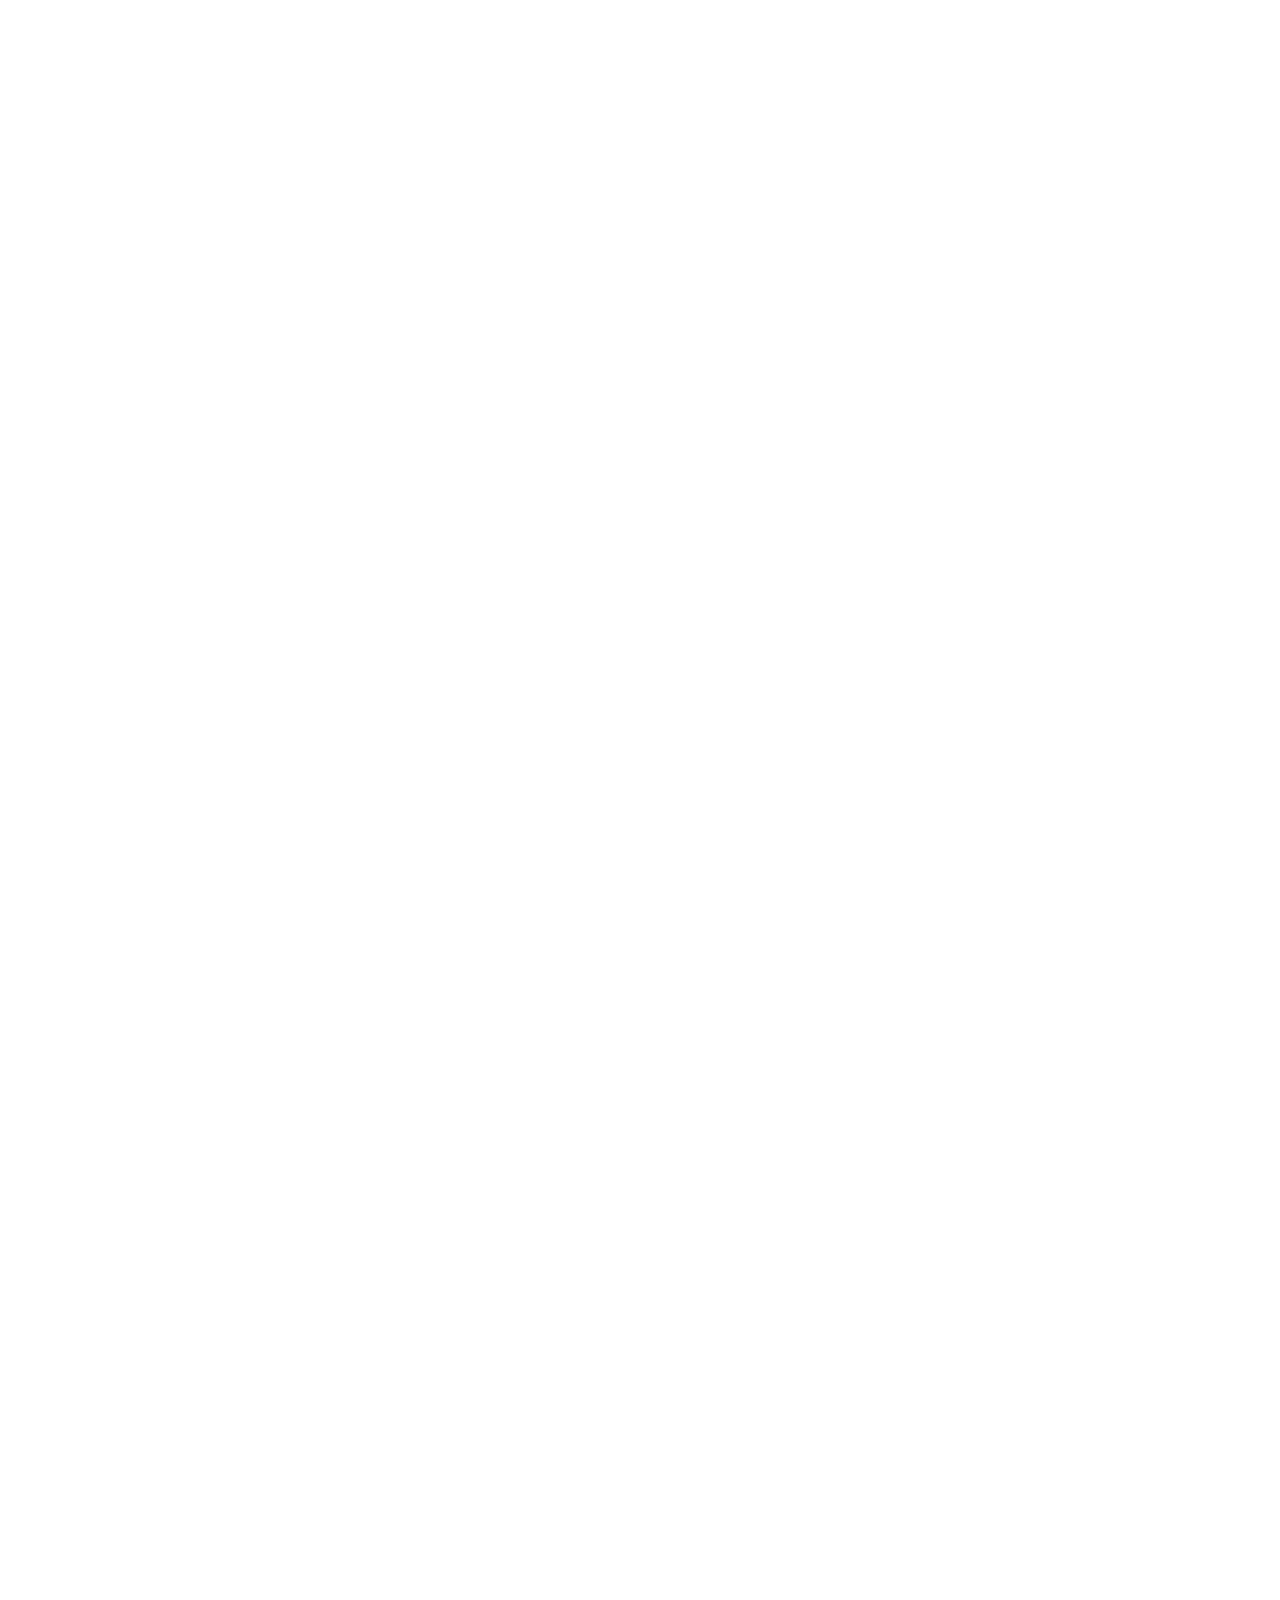
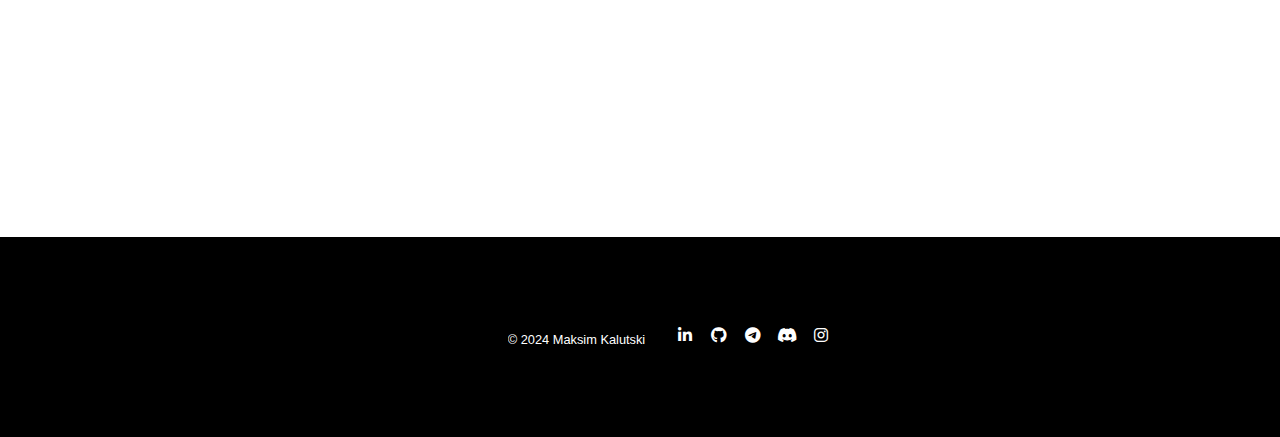
==== commit 922bccb3: "Merge pull request #6 from Defancet/finishing-touches" ====
--- a/index.html
+++ b/index.html
@@ -9,7 +9,6 @@
     <link rel="stylesheet" href="https://fonts.googleapis.com/icon?family=Material+Icons">
     <link rel="stylesheet"
           href="https://fonts.googleapis.com/css2?family=Material+Symbols+Outlined:opsz,wght,FILL,GRAD@24,400,0,0"/>
-
     <link rel="stylesheet" href="css/style.css">
 </head>
 <body>
@@ -35,16 +34,19 @@
     </div>
     <div class="name">
         <h1>
-            <span class="name-part">Maksim</span>
-            <span class="name-part">Kalutski</span>
+            <a href="https://www.stud.fit.vutbr.cz/~xkalut00/" class="name-link">
+                <span class="name-part">Maksim</span>
+                <span class="name-part">Kalutski</span>
+            </a>
         </h1>
     </div>
+
     <div class="scroll-down-arrow">
         <i class="material-icons">expand_more</i>
     </div>
 </header>
 
-<section id="about">
+<section id="about" class="fade-in-section">
     <div class="about-content">
         <div class="right">
             <img src="images/me.jpg" alt="Maksim Kalutski">
@@ -54,7 +56,7 @@
             <p> Hi, I'm Maksim Kalutski. A software developer and CS student based in Brno, Czech Republic. </p>
             <h2>
                 <a href="#projects">
-                    See my work
+                    See my projects
                     <span class="material-symbols-outlined">arrow_right_alt</span>
                 </a>
             </h2>
@@ -74,11 +76,11 @@
     </div>
 </section>
 
-<section id="skills">
+<section id="skills" class="fade-in-section">
     <div class="skills-content">
         <h2>My Skills.</h2>
         <p>I have experience with a variety of programming languages and technologies. Here are some of the
-            technologies I've worked with:</p>
+            technologies I've worked with</p>
         <div class="skills-container">
             <div class="skills-left">
                 <h3>Programming Languages</h3>
@@ -142,7 +144,7 @@
     </div>
 </section>
 
-<section id="projects">
+<section id="projects" class="fade-in-section">
     <div class="wrapper">
         <div class="head">
             <h2>My Projects.</h2>
--- a/css/style.css
+++ b/css/style.css
@@ -1,6 +1,5 @@
 @import url('https://fonts.googleapis.com/css2?family=Roboto:ital,wght@0,100;0,300;0,400;0,500;0,700;0,900;1,100;1,300;1,400;1,500;1,700;1,900&display=swap');
 @import url('https://fonts.googleapis.com/css2?family=Poppins:ital,wght@0,100;0,200;0,300;0,400;0,500;0,600;0,700;0,800;0,900;1,100;1,200;1,300;1,400;1,500;1,600;1,700;1,800;1,900&display=swap');
-
 
 @font-face {
     font-family: 'Visuelt Pro';
@@ -24,6 +23,7 @@
     box-sizing: border-box;
     text-decoration: none;
     list-style: none;
+    overflow-x: hidden;
 }
 
 
@@ -54,7 +54,7 @@
 
 }
 
-.hamburger-button.scrolled  .material-icons {
+.hamburger-button.scrolled .material-icons {
     color: black;
 }
 
@@ -159,7 +159,7 @@
     display: flex;
     justify-content: center;
     align-items: center;
-    padding: 10vw;
+    padding: 13vw;
     width: 100%;
     height: 100%;
 }
@@ -168,7 +168,12 @@
     font-family: 'Poppins', sans-serif;
     color: white;
     font-size: 8vw;
-    transition: 0.5s ease;
+    transition: color 0.5s;
+}
+
+.name-link {
+    text-decoration: none;
+    color: inherit;
 }
 
 header .name h1:hover {
@@ -265,8 +270,8 @@
 }
 
 #about .about-content {
-    display: flex;
-    width: 80%;
+    position: relative;
+    display: flex;
     max-width: 1200px;
     align-items: center;
 }
@@ -274,17 +279,20 @@
 #about .right {
     order: 2;
     padding-left: 20px;
+    width: 50%;
 }
 
 #about .right img {
     width: 500px;
     height: auto;
+    padding-bottom: 50px;
 }
 
 #about .left {
     order: 1;
     flex-grow: 1;
     padding-right: 20px;
+    width: 50%;
 }
 
 #about .left h1 {
@@ -293,6 +301,7 @@
     font-size: 4.5em;
     margin-bottom: 0.2em;
 }
+
 
 #about .left p {
     font-family: "Visuelt Pro Regular", sans-serif;
@@ -302,27 +311,30 @@
     line-height: 2em;
 }
 
-#about .left h2 a {
-    text-decoration: none;
-    color: black;
-    transition: 0.3s ease-in-out;
-}
-
-#about .left h2 a:hover {
-    background-color: #e1e1e1;
-    border-radius: 100px;
-    padding: 6px 15px;
-}
-
 #about .left h2 {
     font-family: "Visuelt Pro", sans-serif;
     text-transform: lowercase;
     font-size: 1.5em;
     margin-left: 0.5em;
+    padding: 5px 0 5px 0;
+}
+
+#about .left h2 a {
+    text-decoration: none;
+    color: black;
+    transition: 0.3s ease-in-out;
+}
+
+#about .left h2 a:hover {
+    background-color: #e1e1e1;
+    border-radius: 150px;
+    padding: 6px 15px 6px 15px;
 }
 
 #about .social-links {
-    margin-top: 10em;
+    position: absolute;
+    bottom: 50px;
+    padding: 10px;
 }
 
 #about .social-links a {
@@ -341,6 +353,7 @@
 .material-symbols-outlined {
     vertical-align: middle;
     margin-left: 1px;
+    padding: 5px 0 5px 0;
 }
 
 #about .social-links i {
@@ -367,11 +380,14 @@
 }
 
 #skills .skills-content {
-    justify-content: center;
-}
-
-#skills .skills-content p {
-    font-family: "Visuelt Pro Regular" ,sans-serif;
+    width: 100%;
+    max-width: 1200px;
+    padding: 0 20px;
+    box-sizing: border-box;
+}
+
+#skills .skills-content p, .skills-content p, .skills-container span {
+    font-family: "Visuelt Pro Regular", sans-serif;
     font-size: 1.1rem;
     color: #474747;
 }
@@ -386,40 +402,30 @@
     font-family: "Visuelt Pro Regular", sans-serif;
     font-size: 1.2rem;
     margin-top: 20px;
-
-}
-
-#skills .skills-container span {
-    font-family: "Visuelt Pro Regular", sans-serif;
-    font-size: 1.1rem;
-    color: #474747;
 }
 
 #skills .skills-container {
     display: flex;
-    justify-content: space-between;
+    justify-content: start;
     margin-top: 20px;
 }
 
 #skills .skills-left, .skills-right {
     width: 100%;
-}
-
-#skills .skills-left {
-    padding-right: 100px;
-}
-
+    padding-left: 10px;
+}
 
 #skills .programming-languages, .web-development, .development, .database {
     display: flex;
-    justify-content: space-between;
+    justify-content: start;
     margin-top: 20px;
-}
-
-#skills .programming-languages-left, .web-development-left, .web-development-right, .programming-languages-right, .database, .development-left, .development-right {
+    gap: 30px;
+}
+
+#skills .programming-languages-left, .web-development-left, .web-development-right,
+.programming-languages-right, .database, .development-left, .development-right {
     display: grid;
     grid-gap: 10px;
-    padding-right: 50px;
 }
 
 /* projects */
@@ -465,14 +471,13 @@
 #projects .card {
     width: 100%;
     max-width: 600px;
-    min-width: 400px;
+    min-width: 250px;
     height: 400px;
     background-size: cover;
     cursor: pointer;
     overflow: hidden;
     display: flex;
     align-items: flex-end;
-    transition:  0.3s ease-in-out;
     background-position: center;
 }
 
@@ -480,7 +485,7 @@
     color: white;
     display: flex;
     padding: 5px;
-    background: rgba(0,0,0,0.7);
+    background: rgba(0, 0, 0, 0.7);
     width: 100%;
     transition: 0.3s ease-in-out;
 }
@@ -498,7 +503,6 @@
     margin: 15px;
 }
 
-
 #projects .description {
     display: flex;
     justify-content: center;
@@ -532,6 +536,7 @@
     text-transform: lowercase;
     font-size: 1.5em;
     margin-left: 1.5em;
+    padding: 5px 0 5px 0;
 }
 
 #projects .all-projects h2 a {
@@ -543,10 +548,8 @@
 #projects h2 a:hover {
     background-color: #e1e1e1;
     border-radius: 100px;
-    padding: 6px 15px;
-}
-
-
+    padding: 6px 15px 6px 15px;
+}
 
 /* footer */
 footer {
@@ -568,11 +571,9 @@
 }
 
 .footer-content {
-    min-width: 450px;
     width: 100%;
     height: 70px;
     padding-left: 5%;
-    padding-right: 10%;
     display: flex;
     align-items: center;
     justify-content: center;
@@ -630,15 +631,132 @@
     font-family: "Visuelt Pro Medium", sans-serif;
     text-transform: uppercase;
     font-size: 1.2em;
-    writing-mode: sideways-lr;
-    text-orientation: upright;
-}
-
+    writing-mode: vertical-lr;
+    transform: rotate(180deg);
+}
+
+.fade-in-section {
+    opacity: 0;
+    transform: translateY(20px);
+    visibility: hidden;
+    transition: opacity 0.6s ease-out, transform 0.6s ease-out;
+}
+
+.fade-in-section.visible {
+    opacity: 1;
+    transform: translateY(0);
+    visibility: visible;
+}
 
 @media only screen and (max-width: 575px) {
+    /* about */
+    #about, #skills, #projects {
+        padding: 20px;
+    }
+
+    #about .about-content {
+        flex-direction: column;
+        align-items: center;
+    }
+
+    #about .right, #about .left {
+        order: 0;
+        padding: 10px 0;
+        width: 100%;
+    }
+
+    #about .right img {
+        max-width: 100%;
+        height: auto;
+    }
+
+    #about .left h1 {
+        font-size: 2em;
+    }
+
+    #about .left p {
+        font-size: 1.1em;
+    }
+
+    #about .social-links {
+        position: static;
+        padding-top: 40px;
+    }
+
+    #about .left h2 {
+        font-size: 1.4em;
+    }
+
+    #about .social-links {
+        font-size: 0.9rem;
+    }
+
+    #about .about-content {
+        display: block;
+    }
+
+    /* skills */
+    #skills .skills-content h2 {
+        font-size: 2.5em;
+    }
+
+    #skills .skills-content p, .skills-container span {
+        font-size: 1em;
+    }
+
+    #skills .skills-content h3 {
+        font-size: 1.1em;
+    }
+
+    #skills .skills-container {
+        display: block;
+    }
+
     /* projects */
-    #projects {
-        padding: 50px;
+    #projects h2 {
+        font-size: 2.5em;
+    }
+
+    #projects .head p {
+        font-size: 1em;
+    }
+
+    #projects .description h4 {
+        font-size: 1em;
+    }
+
+    #projects .description p {
+        font-size: 0.9em;
+    }
+
+    #projects .all-projects h2 {
+        font-size: 1.3em;
+    }
+
+    #projects .icon {
+        font-family: 'Visuelt Pro', sans-serif;
+        background: black;
+        color: white;
+        border-radius: 50%;
+        width: 64px;
+        height: 55px;
+        display: none;
+        justify-content: center;
+        align-items: center;
+        margin: 15px;
+    }
+
+    #projects .container {
+        grid-template-columns: 1fr;
+    }
+
+    #projects .card {
+        max-width: 100%;
+        height: auto;
+    }
+
+    #projects .description {
+        padding: 10px;
     }
 
     #projects .container {
@@ -646,6 +764,7 @@
         grid-template-columns: repeat(1, 1fr);
     }
 
+    /* navbar */
     .hamburger-button {
         display: block;
         position: fixed;
@@ -682,18 +801,63 @@
         text-align: center;
         transition: 0.5s;
     }
+
+    #scroll-up {
+        bottom: 20px;
+        right: 10px;
+    }
+
+    .footer-content {
+        display: grid;
+    }
+
+    .footer-content p {
+        font-size: 0.9em;
+    }
 }
 
 @media only screen and (min-width: 576px) and (max-width: 767px) {
-    #projects {
-        padding: 50px;
-    }
-
+    /* about */
+    #about, #skills, #projects {
+        padding: 20px;
+    }
+
+    #about .social-links {
+        position: static;
+        padding-top: 40px;
+    }
+
+    #about .about-content {
+        flex-direction: column;
+        align-items: center;
+    }
+
+    #about .right, #about .left {
+        order: 0;
+        padding: 10px 0;
+        width: 100%;
+    }
+
+    #about .right img {
+        max-width: 100%;
+        height: auto;
+    }
+
+    /* projects */
     #projects .container {
-        display: grid;
-        grid-template-columns: repeat(1, 1fr);
-    }
-
+        grid-template-columns: 1fr;
+    }
+
+    #projects .card {
+        max-width: 100%;
+        height: auto;
+    }
+
+    #projects .description {
+        padding: 10px;
+    }
+
+    /* navbar */
     .hamburger-button {
         display: block;
         position: fixed;
@@ -730,11 +894,34 @@
         text-align: center;
         transition: 0.5s;
     }
+
 }
 
 @media only screen and (min-width: 768px) and (max-width: 991px) {
-    .about-content {
-        flex-direction: column;
+    /* about */
+    #about .left h1 {
+        font-size: 3em;
+    }
+
+    #about .left p {
+        font-size: 1.2em;
+    }
+
+    #about, #skills, #projects {
+        padding: 50px;
+    }
+
+    #about .social-links {
+        font-size: 0.9em;
+    }
+
+    /* projects */
+    #projects .container {
+        grid-template-columns: 1fr;
+    }
+
+    .nav-container {
+        padding: 0 10px;
     }
 
     .left, .right {
@@ -742,11 +929,3 @@
         width: 100%;
     }
 }
-
-@media only screen and (min-width: 992px) and (max-width: 1199px) {
-
-}
-
-@media only screen and (min-width: 1200px) {
-
-}
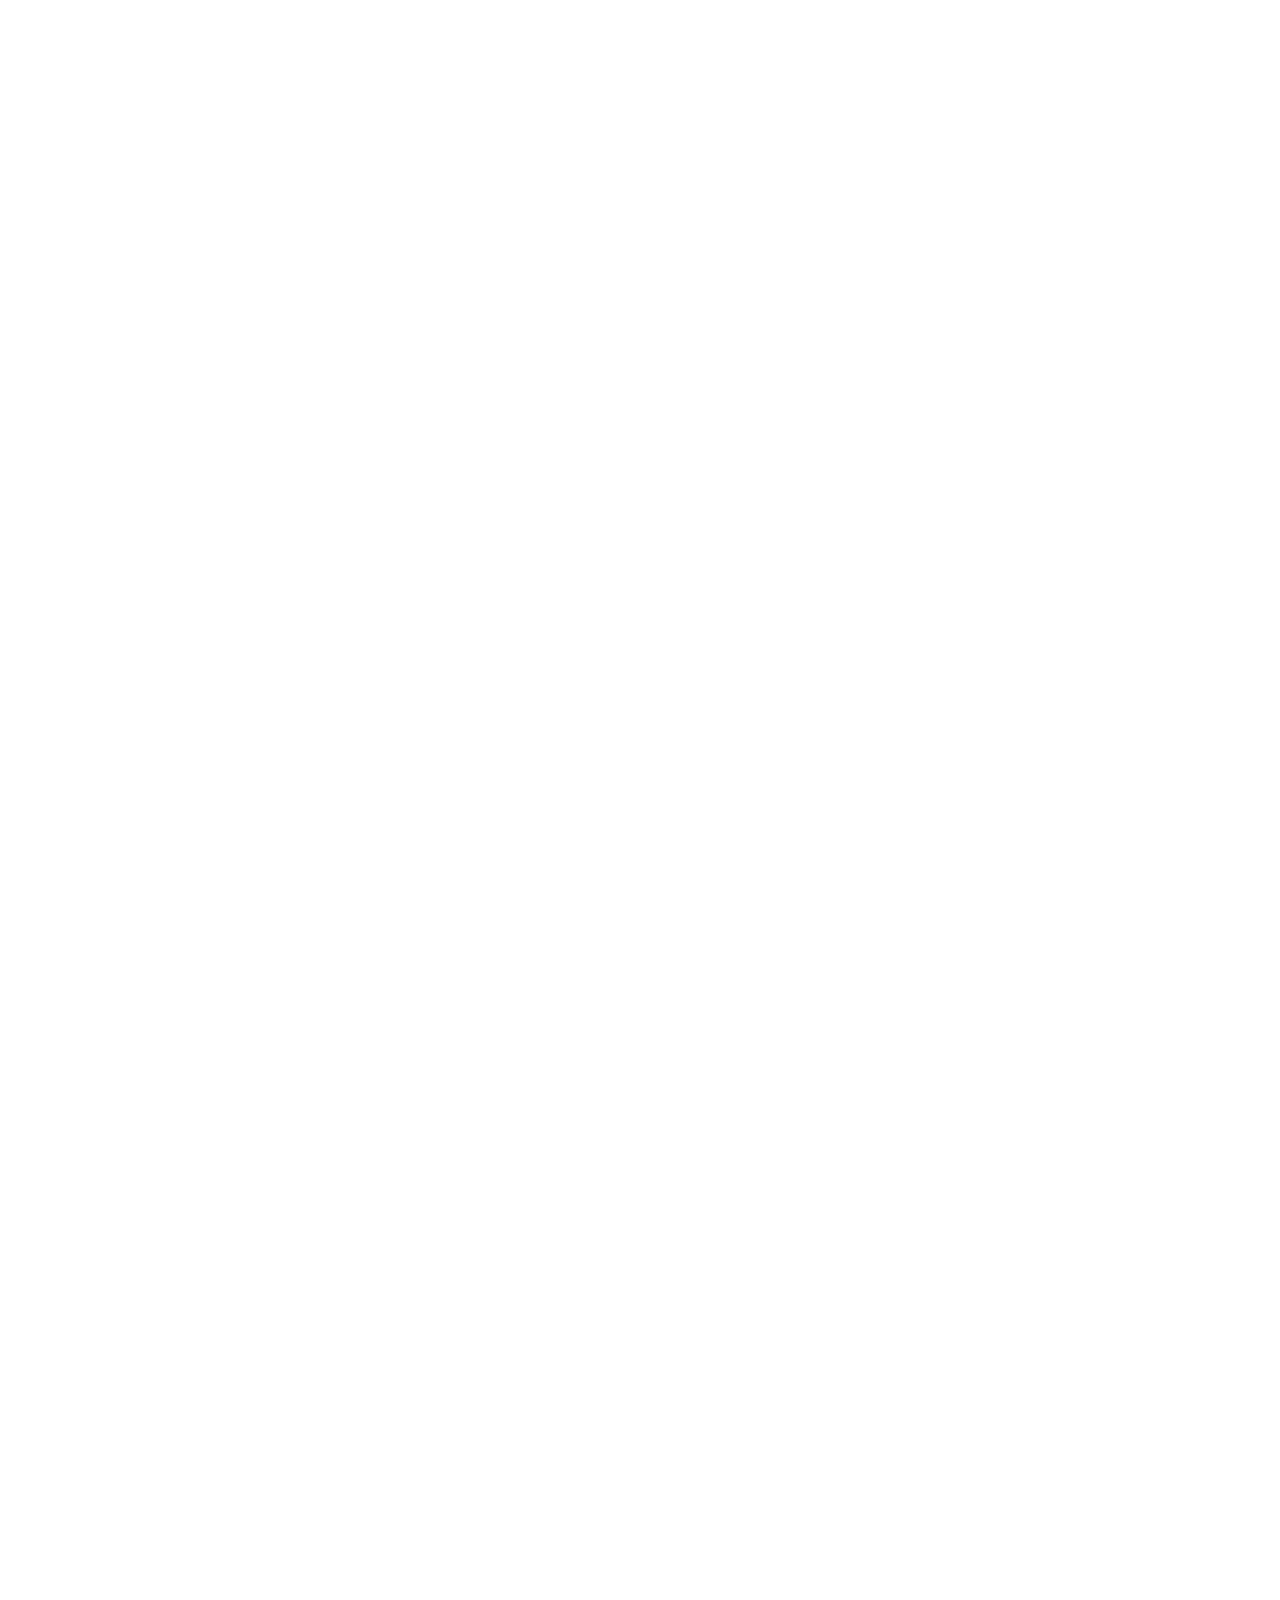
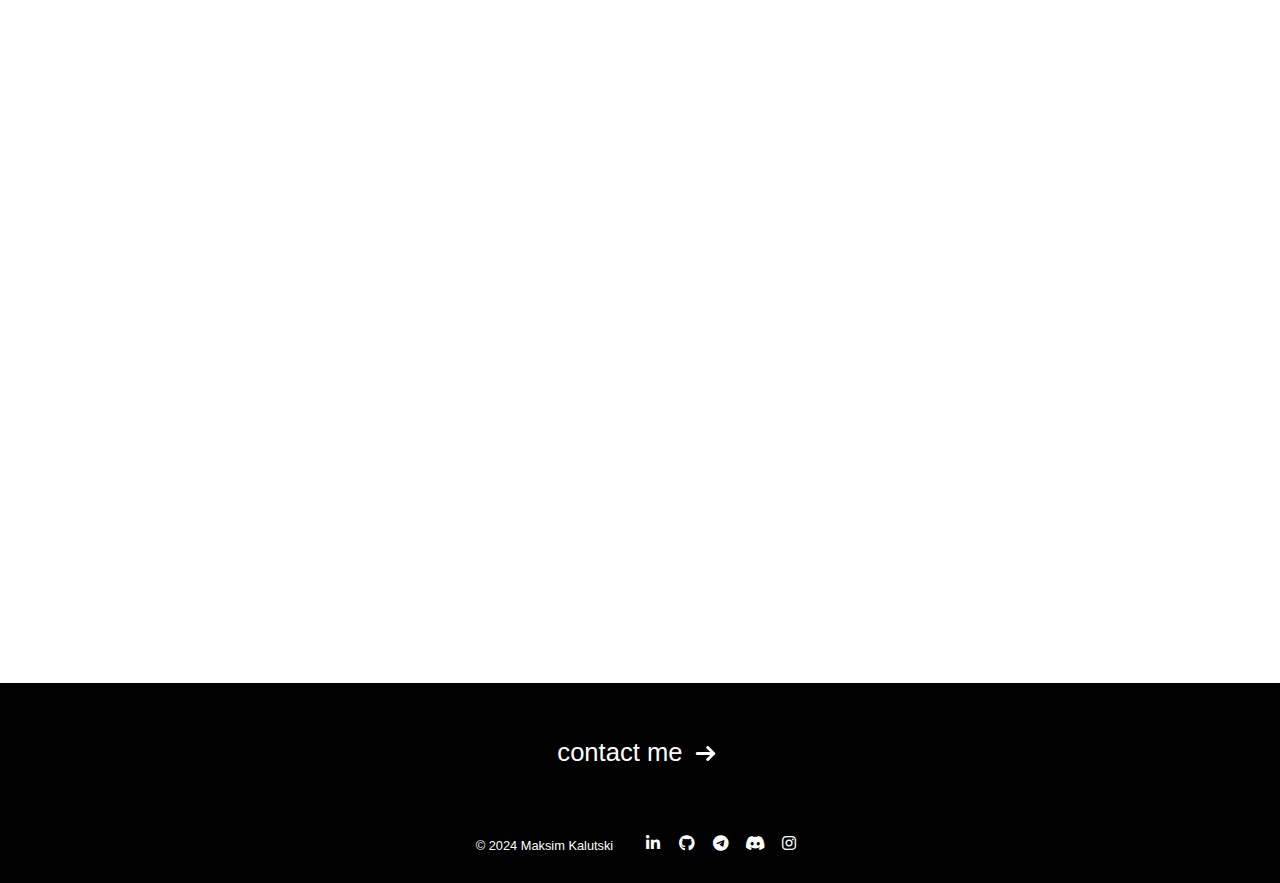
==== commit 19902b0c: "Merge pull request #19 from Defancet/bug-fixes" ====
--- a/index.html
+++ b/index.html
@@ -54,12 +54,15 @@
         <div class="left">
             <h1>Software Developer.</h1>
             <p> Hi, I'm Maksim Kalutski. A software developer and CS student based in Brno, Czech Republic. </p>
-            <h2>
-                <a href="#projects">
-                    See my projects
-                    <span class="material-symbols-outlined">arrow_right_alt</span>
-                </a>
-            </h2>
+
+            <a href="about.html" class="cta">
+                Learn more
+                <svg width="25px" height="15px" viewBox="0 0 13 10">
+                    <path d="M1,5 L11,5"></path>
+                    <polyline points="8 1 12 5 8 9"></polyline>
+                </svg>
+            </a>
+
             <div class="social-links">
                 <span><a href="https://www.linkedin.com/in/maksim-kalutski-3b0784299/" target="_blank"
                          rel="noopener noreferrer">
@@ -79,8 +82,9 @@
 <section id="skills" class="fade-in-section">
     <div class="skills-content">
         <h2>My Skills.</h2>
-        <p>I have experience with a variety of programming languages and technologies. Here are some of the
-            technologies I've worked with</p>
+        <p>I have strong background in web development, programming, and database management. I love the challenge of
+            using the right tools and technologies to build great products. Here are some of the technologies I've
+            worked with</p>
         <div class="skills-container">
             <div class="skills-left">
                 <h3>Programming Languages</h3>
@@ -148,58 +152,124 @@
     <div class="wrapper">
         <div class="head">
             <h2>My Projects.</h2>
-            <p>Here are some of the projects I've worked on. You can find more on my GitHub profile.</p>
+            <p>I'm a big fan of building a wide range of applications – web stuff, backend systems, desktop tools... you
+                name it. You can find some of my projects on my GitHub profile.</p>
         </div>
         <div class="container">
-            <a href="https://github.com/Defancet/money-management-itu-2023" class="card" style="background-image: url('images/project1.png');">
-                <div class="row">
-                    <div class="icon">1</div>
-                    <div class="description">
-                        <h4>FinanSync</h4>
-                        <p>Finance management app for tracking your expense.</p>
-                    </div>
-                </div>
-            </a>
-            <a href="https://github.com/Defancet/fit-itw-pub-web-page" class="card" style="background-image: url('images/project2.png');">
-                <div class="row">
-                    <div class="icon">2</div>
-                    <div class="description">
-                        <h4>Paddy's Pub Website</h4>
-                        <p>Web presentation for Paddy's Pub.</p>
-                    </div>
-                </div>
-            </a>
-            <a href="https://github.com/Defancet/TimeTrackerApp_ICS" class="card" style="background-image: url('images/project3.jpg');">
-                <div class="row">
-                    <div class="icon">3</div>
-                    <div class="description">
-                        <h4>TimeTracker</h4>
-                        <p>Desktop application designed to help users track time spent and improve productivity.</p>
-                    </div>
-                </div>
-            </a>
-            <a href="https://github.com/Defancet/fit-ims-kohoutovice-simulation" class="card" style="background-image: url('images/project4.png');">
-                <div class="row">
-                    <div class="icon">4</div>
-                    <div class="description">
-                        <h4>Kohoutovice Aquapark Simulation</h4>
-                        <p>Models visitor interactions within various park facilities to analyze
-                            capacity utilization.</p>
+            <a href="https://github.com/Defancet/money-management-itu-2023" class="card">
+                <div class="row">
+                    <div class="text">
+                        <div class="icon">1.</div>
+                        <div class="description">
+                            <h4>FinanSync</h4>
+                            <p>A finance management application uses Prisma Client for backend operations.
+                                The frontend uses Vue3, Axios, and Chart.js to provide a dynamic user interface that
+                                includes real-time financial data visualization through interactive charts.</p>
+                        </div>
+                    </div>
+                    <img src="images/project1.png" alt="FinanSync Project Image">
+                </div>
+            </a>
+            <a href="https://github.com/Defancet/fit-itw-pub-web-page" class="card">
+                <div class="row">
+                    <div class="text">
+                        <div class="icon">2.</div>
+                        <div class="description">
+                            <h4>Paddy's Pub Website</h4>
+                            <p>A web presentation for Paddy's Pub. Delivered in a layout powered by HTML5, CSS3, and
+                                JavaScript web presentation, with all the latest stylings of advanced CSS like parallax
+                                backgrounds, CSS animations, custom fonts, and video integration.</p>
+                        </div>
+                    </div>
+                    <img src="images/project2.png" alt="Paddy's Pub Website Project Image">
+                </div>
+            </a>
+            <a href="https://github.com/Defancet/TimeTrackerApp_ICS" class="card">
+                <div class="row">
+                    <div class="text">
+                        <div class="icon">3.</div>
+                        <div class="description">
+                            <h4>TimeTracker</h4>
+                            <p>A desktop application designed to help users manage their projects, track time spent on
+                                activities, and improve productivity. TimeTracker is built on the .NET framework and
+                                utilizes various technologies such as MAUI and SQLite. </p>
+                        </div>
+                    </div>
+                    <img src="images/project3.jpg" alt="TimeTracker Project Image">
+                </div>
+            </a>
+            <a href="https://github.com/Defancet/fit-ipp-php-interpreter" class="card">
+                <div class="row">
+                    <div class="text">
+                        <div class="icon">4.</div>
+                        <div class="description">
+                            <h4>XML Interpreter</h4>
+                        </div>
+                    </div>
+                </div>
+            </a>
+            <a href="https://github.com/Defancet/fit-ims-kohoutovice-simulation" class="card">
+                <div class="row">
+                    <div class="text">
+                        <div class="icon">5.</div>
+                        <div class="description">
+                            <h4>Kohoutovice Simulation</h4>
+                        </div>
+                    </div>
+                </div>
+            </a>
+            <a href="https://github.com/Defancet/fit-isa-dhcp-monitoring" class="card">
+                <div class="row">
+                    <div class="text">
+                        <div class="icon">6.</div>
+                        <div class="description">
+                            <h4>DHCP Monitoring</h4>
+                        </div>
+                    </div>
+                </div>
+            </a>
+            <a href="https://github.com/Defancet/fit-ids-sql-bakery" class="card">
+                <div class="row">
+                    <div class="text">
+                        <div class="icon">7.</div>
+                        <div class="description">
+                            <h4>Bakery Information System</h4>
+                        </div>
+                    </div>
+                </div>
+            </a>
+            <a href="https://github.com/Defancet/fit-imp-arm-fitkit3-snake" class="card">
+                <div class="row">
+                    <div class="text">
+                        <div class="icon">8.</div>
+                        <div class="description">
+                            <h4>ARM-FITkit3: Game SNAKE</h4>
+                        </div>
+                    </div>
+                </div>
+            </a>
+            <a href="https://github.com/Defancet/fit-ipk-network-sniffer" class="card">
+                <div class="row">
+                    <div class="text">
+                        <div class="icon">9.</div>
+                        <div class="description">
+                            <h4>Network Sniffer</h4>
+                        </div>
                     </div>
                 </div>
             </a>
         </div>
         <div class="all-projects">
-            <h2>
-                <a href="https://github.com/Defancet?tab=repositories" target="_blank" rel="noopener noreferrer">
-                    See all of my projects
-                    <span class="material-symbols-outlined">arrow_right_alt</span>
-                </a>
-            </h2>
+            <a href="https://github.com/Defancet?tab=repositories" class="cta">
+                See all of my projects
+                <svg width="25px" height="15px" viewBox="0 0 13 10">
+                    <path d="M1,5 L11,5"></path>
+                    <polyline points="8 1 12 5 8 9"></polyline>
+                </svg>
+            </a>
         </div>
     </div>
 </section>
-
 
 <button id="scroll-up" aria-label="Scroll to top" style="display: none;">
     <img width="50" height="50" src="https://img.icons8.com/ios/50/long-arrow-up--v1.png" alt="long-arrow-up--v1"/>
@@ -208,6 +278,15 @@
 
 <footer class="footer">
     <div class="footer-wrapper">
+        <div id="footer-contact-id" class="footer-contact">
+            <a href="contact.html" class="cta">
+                Contact me
+                <svg width="25px" height="15px" viewBox="0 0 13 10">
+                    <path d="M1,5 L11,5"></path>
+                    <polyline points="8 1 12 5 8 9"></polyline>
+                </svg>
+            </a>
+        </div>
         <div class="footer-content">
             <div class="footer-copyright">
                 <p>
@@ -225,7 +304,8 @@
                 <span><a href="https://t.me/defancet" target="_blank" rel="noopener noreferrer">
                     <i class="fa-brands fa-telegram-plane"></i>
                 </a></span>
-                <span><a href="https://discordapp.com/users/265622414975565824" target="_blank" rel="noopener noreferrer">
+                <span><a href="https://discordapp.com/users/265622414975565824" target="_blank"
+                         rel="noopener noreferrer">
                     <i class="fa-brands fa-discord"></i>
                 </a></span>
                 <span><a href="https://www.instagram.com/defancet/" target="_blank" rel="noopener noreferrer">
--- a/css/style.css
+++ b/css/style.css
@@ -23,7 +23,10 @@
     box-sizing: border-box;
     text-decoration: none;
     list-style: none;
-    overflow-x: hidden;
+}
+
+html body.no-scroll{
+    overflow: hidden;
 }
 
 
@@ -140,11 +143,6 @@
     justify-content: center;
 }
 
-body.no-scroll {
-    overflow: hidden;
-    height: 100%;
-}
-
 @keyframes slideDown {
     from {
         top: -100%;
@@ -283,7 +281,7 @@
 }
 
 #about .right img {
-    width: 500px;
+    width: 100%;
     height: auto;
     padding-bottom: 50px;
 }
@@ -302,39 +300,111 @@
     margin-bottom: 0.2em;
 }
 
-
 #about .left p {
     font-family: "Visuelt Pro Regular", sans-serif;
     font-size: 1.3em;
     color: #363636;
-    margin-bottom: 2em;
     line-height: 2em;
-}
-
-#about .left h2 {
+    padding-bottom: 20px;
+}
+
+.cta {
+    display: inline-block;
+    position: relative;
+    margin: auto;
+    padding: 10px 20px;
+    transition: all 0.2s ease;
+    border: none;
+    background: none;
+    cursor: pointer;
+    text-decoration: none;
     font-family: "Visuelt Pro", sans-serif;
     text-transform: lowercase;
-    font-size: 1.5em;
-    margin-left: 0.5em;
-    padding: 5px 0 5px 0;
-}
-
-#about .left h2 a {
-    text-decoration: none;
+    font-size: 1.6em;
+    color: #000;
+    transform: scale(1);
+}
+
+.cta:before {
+    content: "";
+    position: absolute;
+    top: 0;
+    left: 0;
+    display: block;
+    border-radius: 50px;
+    width: 100%;
+    height: 100%;
+    transition: all 0.3s ease;
+    z-index: -1;
+}
+
+.cta svg {
+    position: relative;
+    top: 0;
+    margin-left: 8px;
+    fill: none;
+    stroke-linecap: round;
+    stroke-linejoin: round;
+    stroke: #000;
+    stroke-width: 2;
+    transform: translateX(-5px);
+    transition: all 0.3s ease;
+}
+
+.cta:hover:before {
+    background: #f1f1f1;
+}
+
+.cta:hover svg {
+    transform: translateX(0);
+}
+
+.cta:active {
+    transform: scale(0.95);
+}
+
+#footer-contact-id .cta {
+    margin-top: 20px;
+    color: white;
+}
+
+#footer-contact-id .cta svg {
+    stroke: white;
+}
+
+#footer-contact-id .cta:hover {
     color: black;
-    transition: 0.3s ease-in-out;
-}
-
-#about .left h2 a:hover {
-    background-color: #e1e1e1;
-    border-radius: 150px;
-    padding: 6px 15px 6px 15px;
-}
+}
+
+#footer-contact-id .cta:hover svg {
+    stroke: black;
+}
+
+#contact .cta {
+    transform: translateY(-60px);
+}
+
+#about-more .cta svg,
+#contact .cta svg,
+#contact-success .cta svg {
+    margin-right: 8px;
+    transform: translateX(5px) rotate(180deg);
+}
+
+#about-more .cta:hover svg,
+#contact .cta:hover svg,
+#contact-success .cta:hover svg {
+    transform: translateX(0) rotate(180deg);
+}
+
+
 
 #about .social-links {
     position: absolute;
     bottom: 50px;
     padding: 10px;
+    display: flex;
+    align-items: center;
 }
 
 #about .social-links a {
@@ -357,15 +427,88 @@
 }
 
 #about .social-links i {
-    font-size: 1em;
-    margin-right: 5px;
+    font-size: 1.2em;
+    vertical-align: middle;
+    margin-right: 8px;
+    margin-bottom: 5px;
 }
 
 #about .social-links span:not(:last-child)::after {
     content: " / ";
     margin: 8px;
+    color: gray;
+    font-size: 1.5rem;
+}
+
+/* about more*/
+#about-more {
+    padding: 100px;
+    width: 100%;
+    display: flex;
+    justify-content: center;
+    align-items: center;
+    box-sizing: border-box;
+}
+
+.about-more-content {
+    padding: 50px 20px 100px 20px;
+    box-sizing: border-box;
+    width: 100%;
+    max-width: 1200px;
+}
+
+#about-more .about-more-content p {
+    font-family: "Visuelt Pro Regular", sans-serif;
+    margin-bottom: 25px;
+    font-size: 1.1rem;
+    line-height: 1.7;
+    color: #474747;
+}
+
+#about-more .about-more-content h1 {
+    font-family: "Visuelt Pro", sans-serif;
+    font-size: 3rem;
+    padding-top: 100px;
+    margin-bottom: 20px;
+}
+
+#about-more h2 {
+    font-family: "Visuelt Pro", sans-serif;
+    text-transform: lowercase;
+    font-size: 1.5em;
+    margin-left: 0.5em;
+    padding: 5px 0 5px 20px;
+}
+
+#about-more h2 a {
+    text-decoration: none;
     color: black;
-    font-size: 1.5rem;
+    transition: 0.3s ease-in-out;
+}
+
+#about-more h2 a:hover {
+    background-color: #e1e1e1;
+    border-radius: 150px;
+    padding: 6px 15px 6px 0;
+    margin-left: -10px;
+}
+
+.about-page .nav-container,
+.about-page .nav-bar ul li a,
+.about-page .hamburger-button .material-icons,
+.about-page .nav-bar ul li a::after {
+    color: black;
+}
+
+.about-page .nav-container.scrolled,
+.about-page .hamburger-button.scrolled .material-icons {
+    color: black;
+}
+
+.about-page .hamburger .line,
+.about-page .nav-bar ul li a:hover::after,
+.about-page .nav-bar ul li a:focus::after {
+    background-color: black;
 }
 
 /* skills */
@@ -392,6 +535,14 @@
     color: #474747;
 }
 
+#skills .skills-content p, #projects .head p {
+    line-height: 1.7;
+}
+
+#projects .description p {
+    line-height: 1.6;
+}
+
 #skills .skills-content h2 {
     font-family: "Visuelt Pro", sans-serif;
     font-size: 3rem;
@@ -431,10 +582,10 @@
 /* projects */
 #projects {
     width: 100%;
+    padding: 100px;
     display: grid;
     justify-content: center;
     align-items: center;
-    padding: 100px;
 }
 
 #projects .wrapper {
@@ -456,6 +607,7 @@
 }
 
 #projects .head p {
+    max-width: 1200px;
     font-family: "Visuelt Pro Regular", sans-serif;
     font-size: 1.1em;
     color: #474747;
@@ -463,44 +615,80 @@
 
 #projects .container {
     display: grid;
-    grid-template-columns: repeat(2, 1fr);
-    padding: 40px 25px 60px 25px;
+    width: 100%;
+    padding: 40px 25px 60px 0;
     justify-items: center;
 }
 
 #projects .card {
-    width: 100%;
-    max-width: 600px;
-    min-width: 250px;
-    height: 400px;
+    display: flex;
+    width: 100%;
+    height: 200px;
     background-size: cover;
     cursor: pointer;
     overflow: hidden;
-    display: flex;
-    align-items: flex-end;
-    background-position: center;
+    align-items: center;
+    justify-content: space-between;
+    text-decoration: none;
+    background-color: white;
+    opacity: 0.7;
+    transition: 0.3s ease-in-out;
+}
+
+#projects .container .card:nth-child(4),
+#projects .container .card:nth-child(5),
+#projects .container .card:nth-child(6),
+#projects .container .card:nth-child(7),
+#projects .container .card:nth-child(8),
+#projects .container .card:nth-child(9) {
+    height: 100px;
+}
+
+#projects .card:hover{
+    width: 99%;
+    background-color: white;
+    opacity: 1;
+}
+
+#projects .content {
+    display: flex;
+    width: 100%;
+    height: 100%;
+}
+
+#projects .text {
+    display: flex;
+    width: 100%;
+    align-items: center;
+    padding: 0 35px 0 0;
+}
+
+#projects .description, #projects .icon {
+    color: black;
+}
+
+#projects img {
+    object-fit: cover;
+    width: 40%;
+    height: 200px;
 }
 
 #projects .row {
-    color: white;
-    display: flex;
-    padding: 5px;
-    background: rgba(0, 0, 0, 0.7);
-    width: 100%;
+    display: flex;
+    max-width: 1200px;
     transition: 0.3s ease-in-out;
 }
 
 #projects .icon {
     font-family: 'Visuelt Pro', sans-serif;
-    background: black;
-    color: white;
-    border-radius: 50%;
+    font-size: 2.6em;
+    color: black;
     width: 64px;
     height: 55px;
     display: flex;
     justify-content: center;
     align-items: center;
-    margin: 15px;
+    margin: 15px 15px 15px 0;
 }
 
 #projects .description {
@@ -508,7 +696,6 @@
     justify-content: center;
     flex-direction: column;
     height: auto;
-    min-height: 80px;
     width: 100%;
     opacity: 1;
     transition: opacity .3s ease;
@@ -517,38 +704,186 @@
 #projects .description h4 {
     font-family: 'Visuelt Pro', sans-serif;
     text-transform: uppercase;
-    font-size: 1.2em;
-    padding-bottom: 3px;
+    font-size: 1.5em;
+    padding-bottom: 5px;
 }
 
 #projects .description p {
     font-family: 'Visuelt Pro Regular', sans-serif;
-    color: #b6b6b6;
-    font-size: 1em;
+    color: #474747;
+    font-size: 1.1em;
 }
 
 #projects input {
     display: none;
 }
 
-#projects .all-projects h2 {
+/* contact */
+#contact {
+    padding: 100px;
+    width: 100%;
+    display: flex;
+    justify-content: center;
+    align-items: center;
+    box-sizing: border-box;
+}
+
+.contact-content {
+    padding: 20px;
+    box-sizing: border-box;
+    width: 100%;
+    max-width: 1200px;
+}
+
+#contact .contact-content p {
+    font-family: "Visuelt Pro Regular", sans-serif;
+    margin-bottom: 25px;
+    font-size: 1.1rem;
+    line-height: 1.7;
+    color: #474747;
+}
+
+#contact .contact-content h1 {
     font-family: "Visuelt Pro", sans-serif;
+    padding-top: 100px;
+    font-size: 3rem;
+    margin-bottom: 20px;
+}
+
+.form-container {
+    display: flex;
+    justify-content: space-between;
+    align-items: center;
+    width: 100%;
+    max-width: 1200px;
+}
+
+.form-container form {
+    width: 100%;
+    max-width: 1200px;
+    position: relative;
+    text-align: right;
+}
+
+.input-group {
+    width: 100%;
+    display: grid;
+    margin: 30px 0;
+    position: relative;
+}
+
+.input-group span {
+    font-family: "Visuelt Pro Regular", sans-serif;
+    margin: 0 auto 0 0;
+    font-size: 14px;
+    color: red;
+}
+
+.input-group input, .input-group textarea {
+    font-family: "Visuelt Pro Regular", sans-serif;
+    flex-basis: 100%;
+    background: transparent;
+    border: 0;
+    outline: 0;
+    padding: 10px 0;
+    border-bottom: 1px solid #999;
+    color: #333;
+    font-size: 16px;
+}
+
+::placeholder {
+    font-family: "Visuelt Pro Regular", sans-serif;
+    color: #474747;
+    font-size: 18px;
+}
+
+textarea {
+    resize: none;
+}
+
+.form-container form button {
+    font-family: "Visuelt Pro", sans-serif;
+    letter-spacing: 2px;
+    background: black;
+    color: white;
+    border: none;
+    padding: 20px 30px;
+    display: inline-block;
+    font-size: 15px;
+    width: 240px;
+    text-transform: uppercase;
+    cursor: pointer;
+    transform: skew(0);
+}
+
+.form-container form button span {
+    margin-bottom: 3px;
+}
+
+.form-container button::before {
+    content: '';
+    position: absolute;
+    top: 0;
+    bottom: 0;
+    right: 100%;
+    left: 0;
+    background: rgb(255, 255, 255);
+    opacity: 0;
+    z-index: -1;
+    transition: all 0.5s;
+    border: 1px solid black;
+}
+
+.form-container form button:hover {
+    color: black;
+}
+
+button:hover::before {
+    left: 0;
+    right: 0;
+    opacity: 1;
+}
+
+#message-sent {
+    font-family: "Visuelt Pro Regular", sans-serif;
     text-transform: lowercase;
-    font-size: 1.5em;
-    margin-left: 1.5em;
-    padding: 5px 0 5px 0;
-}
-
-#projects .all-projects h2 a {
-    text-decoration: none;
-    color: black;
-    transition: 0.3s ease-in-out;
-}
-
-#projects h2 a:hover {
-    background-color: #e1e1e1;
-    border-radius: 100px;
-    padding: 6px 15px 6px 15px;
+    font-size: 20px;
+}
+
+.input-group input:focus,
+.input-group textarea:focus {
+    border-bottom: 1px solid black;
+}
+
+#contact-success {
+    padding: 100px;
+    width: 100%;
+    display: flex;
+    justify-content: center;
+    align-items: center;
+    box-sizing: border-box;
+}
+
+.contact-success-content {
+    padding: 20px;
+    box-sizing: border-box;
+    width: 100%;
+    max-width: 1200px;
+}
+
+#contact-success .contact-success-content p {
+    font-family: "Visuelt Pro Regular", sans-serif;
+    margin-bottom: 25px;
+    font-size: 1.1rem;
+    line-height: 1.7;
+    color: #474747;
+}
+
+#contact-success .contact-success-content h1 {
+    font-family: "Visuelt Pro", sans-serif;
+    padding-top: 100px;
+    font-size: 3rem;
+    margin-bottom: 20px;
 }
 
 /* footer */
@@ -561,19 +896,16 @@
 
 .footer-wrapper {
     width: 100%;
-    background: black;
     height: 100%;
     padding: 0;
     bottom: 0;
     float: left;
-    display: flex;
-    align-items: center;
-}
-
-.footer-content {
-    width: 100%;
-    height: 70px;
-    padding-left: 5%;
+    display: grid;
+    align-items: center;
+}
+
+.footer-content, .footer-contact {
+    width: 100%;
     display: flex;
     align-items: center;
     justify-content: center;
@@ -650,7 +982,7 @@
 
 @media only screen and (max-width: 575px) {
     /* about */
-    #about, #skills, #projects {
+    #about, #skills, #about-more, #projects, #contact, #contact-success {
         padding: 20px;
     }
 
@@ -688,11 +1020,23 @@
     }
 
     #about .social-links {
-        font-size: 0.9rem;
+        font-size: 0.8rem;
     }
 
     #about .about-content {
         display: block;
+    }
+
+    #about-more .about-more-content h1 {
+        font-size: 2.5em;
+    }
+
+    #about-more .about-more-content p {
+        font-size: 1em;
+    }
+
+    .cta {
+        font-size: 1.3em;
     }
 
     /* skills */
@@ -722,11 +1066,11 @@
     }
 
     #projects .description h4 {
+        font-size: 1.2em;
+    }
+
+    #projects .description p {
         font-size: 1em;
-    }
-
-    #projects .description p {
-        font-size: 0.9em;
     }
 
     #projects .all-projects h2 {
@@ -734,20 +1078,24 @@
     }
 
     #projects .icon {
-        font-family: 'Visuelt Pro', sans-serif;
-        background: black;
-        color: white;
-        border-radius: 50%;
-        width: 64px;
-        height: 55px;
-        display: none;
+        font-size: 1.6em;
+        display: flex;
         justify-content: center;
         align-items: center;
-        margin: 15px;
+        margin: 5px 0px 5px 0;
+    }
+
+    #projects img {
+        display: none;
+    }
+
+    #projects .text {
+        width: 100%;
+        padding: 0;
     }
 
     #projects .container {
-        grid-template-columns: 1fr;
+        padding: 40px 0 60px 0;
     }
 
     #projects .card {
@@ -762,6 +1110,31 @@
     #projects .container {
         display: grid;
         grid-template-columns: repeat(1, 1fr);
+    }
+
+    #projects .cta {
+        margin-bottom: 30px;
+    }
+
+    /* contact */
+    #contact .contact-content h1 {
+        font-size: 2.5em;
+    }
+
+    #contact .contact-content p {
+        font-size: 1em;
+    }
+
+    #contact-success .contact-success-content h1 {
+        font-size: 2.5em;
+    }
+
+    #contact-success .contact-success-content p {
+        font-size: 1em;
+    }
+
+    #contact .cta {
+        display: none;
     }
 
     /* navbar */
@@ -803,22 +1176,29 @@
     }
 
     #scroll-up {
-        bottom: 20px;
-        right: 10px;
+        bottom: 25px;
+        right: 15px;
     }
 
     .footer-content {
         display: grid;
+        gap: 5px;
     }
 
     .footer-content p {
         font-size: 0.9em;
     }
+
+    .form-container form button {
+        width: 100%;
+        font-size: 13px;
+        padding: 15px 30px;
+    }
 }
 
 @media only screen and (min-width: 576px) and (max-width: 767px) {
     /* about */
-    #about, #skills, #projects {
+    #about, #skills, #about-more, #projects, #contact, #contact-success {
         padding: 20px;
     }
 
@@ -844,10 +1224,6 @@
     }
 
     /* projects */
-    #projects .container {
-        grid-template-columns: 1fr;
-    }
-
     #projects .card {
         max-width: 100%;
         height: auto;
@@ -855,6 +1231,35 @@
 
     #projects .description {
         padding: 10px;
+    }
+
+    #projects img {
+        width: 50%;
+        height: 200px;
+    }
+
+    #projects .icon {
+        font-size: 2em;
+        margin: 5px 0 5px 0;
+    }
+
+    #projects .description h4 {
+        font-size: 1.3em;
+    }
+
+    #projects .description p {
+        font-size: 1em;
+    }
+
+    #projects .text {
+        display: flex;
+        width: 100%;
+        align-items: center;
+        padding: 0 5px 0 0;
+    }
+
+    #projects .cta {
+        margin-bottom: 50px;
     }
 
     /* navbar */
@@ -915,9 +1320,18 @@
         font-size: 0.9em;
     }
 
+    #about .right img {
+        width: 100%;
+        height: auto;
+    }
     /* projects */
-    #projects .container {
-        grid-template-columns: 1fr;
+    #projects img {
+        width: 60%;
+        height: 240px;
+    }
+
+    #projects .card {
+        height: 240px;
     }
 
     .nav-container {
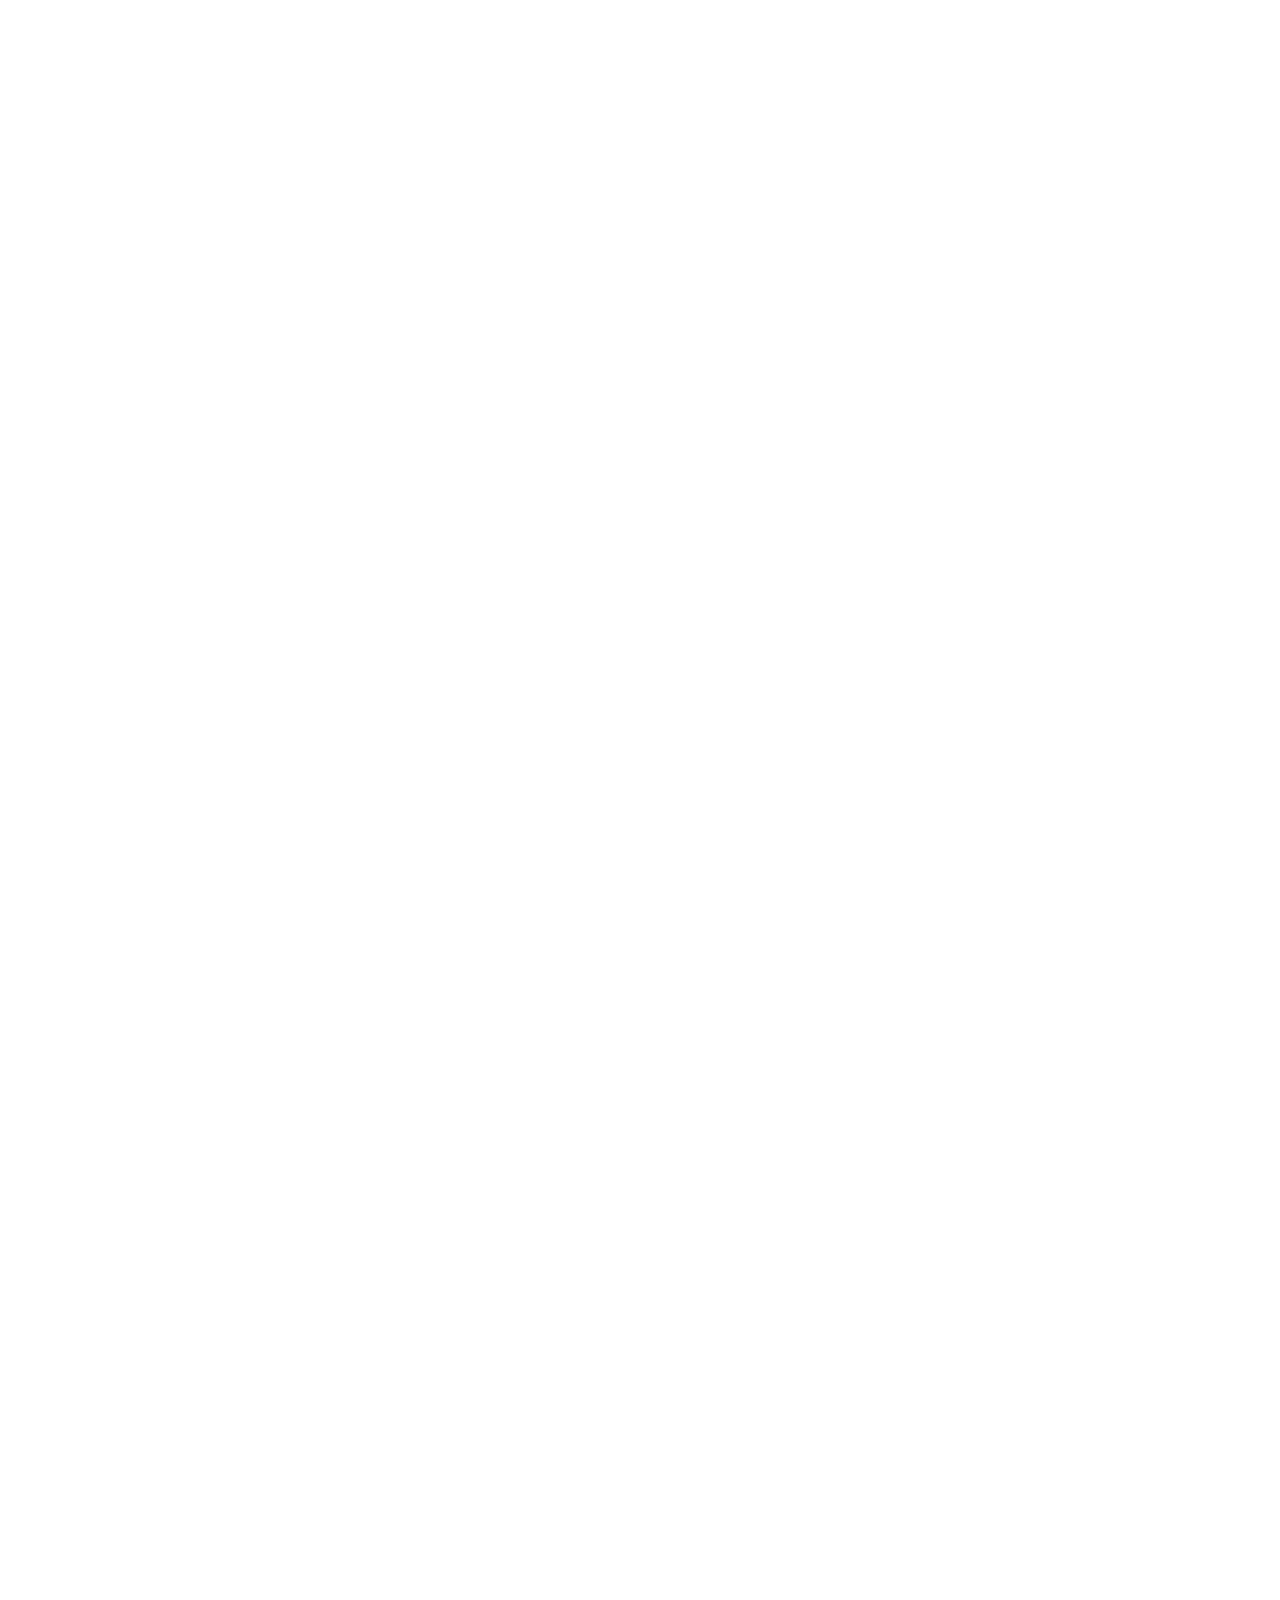
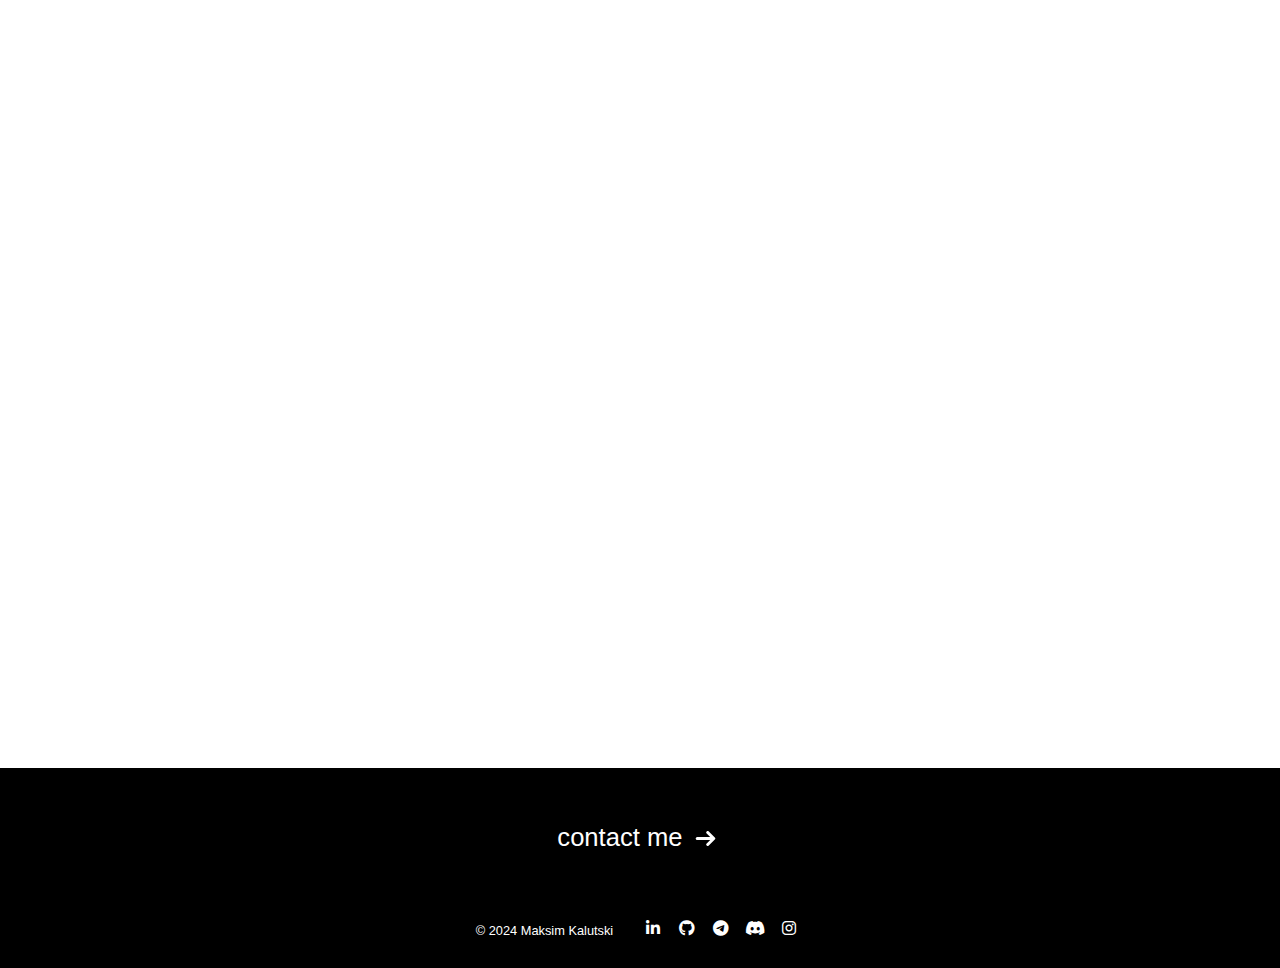
==== commit 0cd228ad: "updated links to the projects" ====
--- a/index.html
+++ b/index.html
@@ -52,8 +52,8 @@
             <img src="images/me.jpg" alt="Maksim Kalutski">
         </div>
         <div class="left">
-            <h1>Software Developer.</h1>
-            <p> Hi, I'm Maksim Kalutski. A software developer and CS student based in Brno, Czech Republic. </p>
+            <h1>Front-End Developer.</h1>
+            <p> Hi, I'm Maksim Kalutski. A Front-End Developer and CS student based in Brno, Czech Republic. </p>
 
             <a href="about.html" class="cta">
                 Learn more
@@ -109,10 +109,11 @@
                         <span>HTML5</span>
                         <span>CSS3</span>
                         <span>JavaScript</span>
+                        <span>Node.js</span>
                     </div>
                     <div class="web-development-right">
-                        <span>Node.js</span>
                         <span>Vue.js</span>
+                        <span>React.js</span>
                         <span>Bootstrap</span>
                     </div>
                 </div>
@@ -156,7 +157,7 @@
                 name it. You can find some of my projects on my GitHub profile.</p>
         </div>
         <div class="container">
-            <a href="https://github.com/Defancet/money-management-itu-2023" class="card">
+            <a href="https://github.com/Defancet/money-management-app" class="card">
                 <div class="row">
                     <div class="text">
                         <div class="icon">1.</div>
@@ -170,10 +171,23 @@
                     <img src="images/project1.png" alt="FinanSync Project Image">
                 </div>
             </a>
+            <a href="https://github.com/Defancet/python-ai-chatbot" class="card">
+                <div class="row">
+                    <div class="text">
+                        <div class="icon">2.</div>
+                        <div class="description">
+                            <h4>AI ChatBot</h4>
+                            <p>Conversational AI implemented in Python and React that uses Gemini generative AI model to
+                                handle user interactions.</p>
+                        </div>
+                    </div>
+                    <img src="images/project2.png" alt="FinanSync Project Image">
+                </div>
+            </a>
             <a href="https://github.com/Defancet/fit-itw-pub-web-page" class="card">
                 <div class="row">
                     <div class="text">
-                        <div class="icon">2.</div>
+                        <div class="icon">3.</div>
                         <div class="description">
                             <h4>Paddy's Pub Website</h4>
                             <p>A web presentation for Paddy's Pub. Delivered in a layout powered by HTML5, CSS3, and
@@ -181,13 +195,13 @@
                                 backgrounds, CSS animations, custom fonts, and video integration.</p>
                         </div>
                     </div>
-                    <img src="images/project2.png" alt="Paddy's Pub Website Project Image">
+                    <img src="images/project3.png" alt="Paddy's Pub Website Project Image">
                 </div>
             </a>
             <a href="https://github.com/Defancet/TimeTrackerApp_ICS" class="card">
                 <div class="row">
                     <div class="text">
-                        <div class="icon">3.</div>
+                        <div class="icon">4.</div>
                         <div class="description">
                             <h4>TimeTracker</h4>
                             <p>A desktop application designed to help users manage their projects, track time spent on
@@ -195,13 +209,13 @@
                                 utilizes various technologies such as MAUI and SQLite. </p>
                         </div>
                     </div>
-                    <img src="images/project3.jpg" alt="TimeTracker Project Image">
+                    <img src="images/project4.jpg" alt="TimeTracker Project Image">
                 </div>
             </a>
             <a href="https://github.com/Defancet/fit-ipp-php-interpreter" class="card">
                 <div class="row">
                     <div class="text">
-                        <div class="icon">4.</div>
+                        <div class="icon">5.</div>
                         <div class="description">
                             <h4>XML Interpreter</h4>
                         </div>
@@ -211,7 +225,7 @@
             <a href="https://github.com/Defancet/fit-ims-kohoutovice-simulation" class="card">
                 <div class="row">
                     <div class="text">
-                        <div class="icon">5.</div>
+                        <div class="icon">6.</div>
                         <div class="description">
                             <h4>Kohoutovice Simulation</h4>
                         </div>
@@ -221,7 +235,7 @@
             <a href="https://github.com/Defancet/fit-isa-dhcp-monitoring" class="card">
                 <div class="row">
                     <div class="text">
-                        <div class="icon">6.</div>
+                        <div class="icon">7.</div>
                         <div class="description">
                             <h4>DHCP Monitoring</h4>
                         </div>
@@ -231,7 +245,7 @@
             <a href="https://github.com/Defancet/fit-ids-sql-bakery" class="card">
                 <div class="row">
                     <div class="text">
-                        <div class="icon">7.</div>
+                        <div class="icon">8.</div>
                         <div class="description">
                             <h4>Bakery Information System</h4>
                         </div>
@@ -241,7 +255,7 @@
             <a href="https://github.com/Defancet/fit-imp-arm-fitkit3-snake" class="card">
                 <div class="row">
                     <div class="text">
-                        <div class="icon">8.</div>
+                        <div class="icon">9.</div>
                         <div class="description">
                             <h4>ARM-FITkit3: Game SNAKE</h4>
                         </div>
@@ -251,7 +265,7 @@
             <a href="https://github.com/Defancet/fit-ipk-network-sniffer" class="card">
                 <div class="row">
                     <div class="text">
-                        <div class="icon">9.</div>
+                        <div class="icon">10.</div>
                         <div class="description">
                             <h4>Network Sniffer</h4>
                         </div>
--- a/css/style.css
+++ b/css/style.css
@@ -623,7 +623,7 @@
 #projects .card {
     display: flex;
     width: 100%;
-    height: 200px;
+    height: auto;
     background-size: cover;
     cursor: pointer;
     overflow: hidden;
@@ -669,7 +669,7 @@
 
 #projects img {
     object-fit: cover;
-    width: 40%;
+    width: 600px;
     height: 200px;
 }
 
@@ -1234,7 +1234,7 @@
     }
 
     #projects img {
-        width: 50%;
+        width: 400px;
         height: 200px;
     }
 
@@ -1325,9 +1325,13 @@
         height: auto;
     }
     /* projects */
+    #projects .card {
+        max-width: 100%;
+        height: auto;
+    }
+
     #projects img {
-        width: 60%;
-        height: 240px;
+        width: 400px;
     }
 
     #projects .card {
